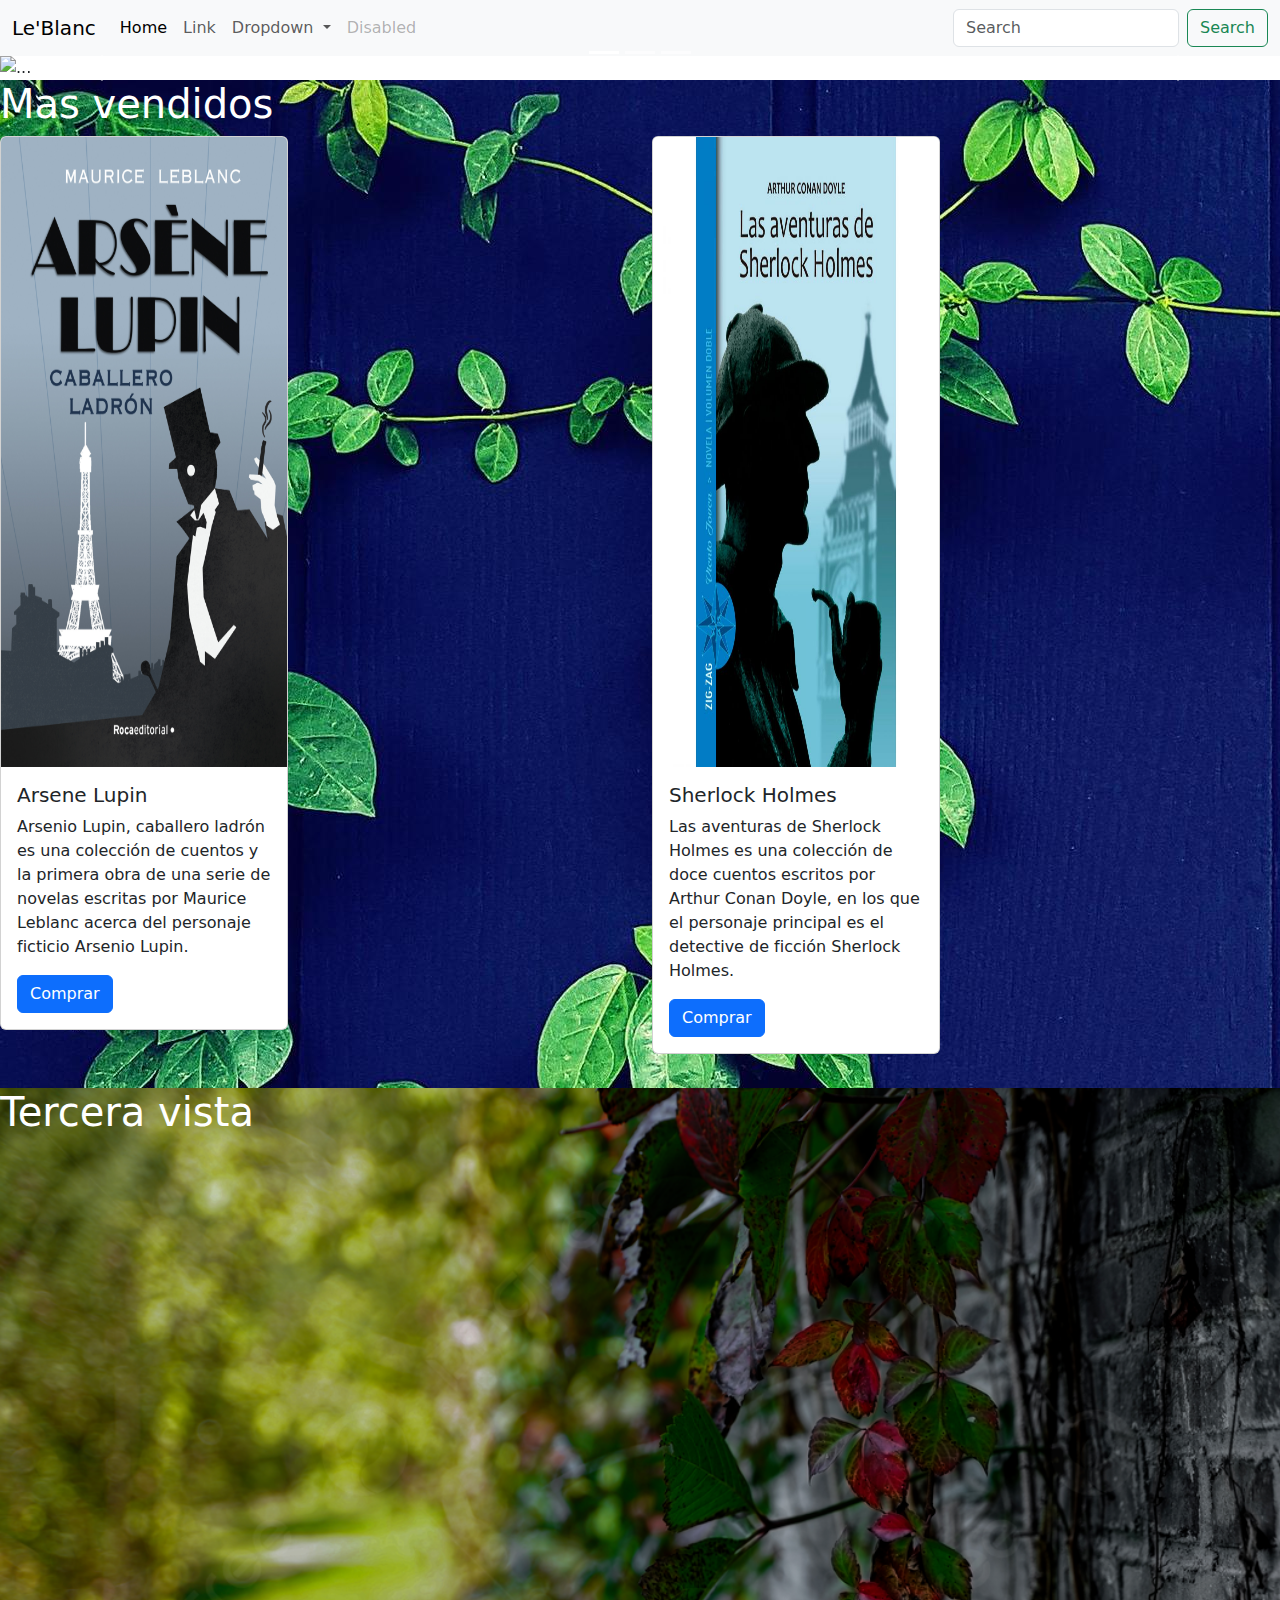
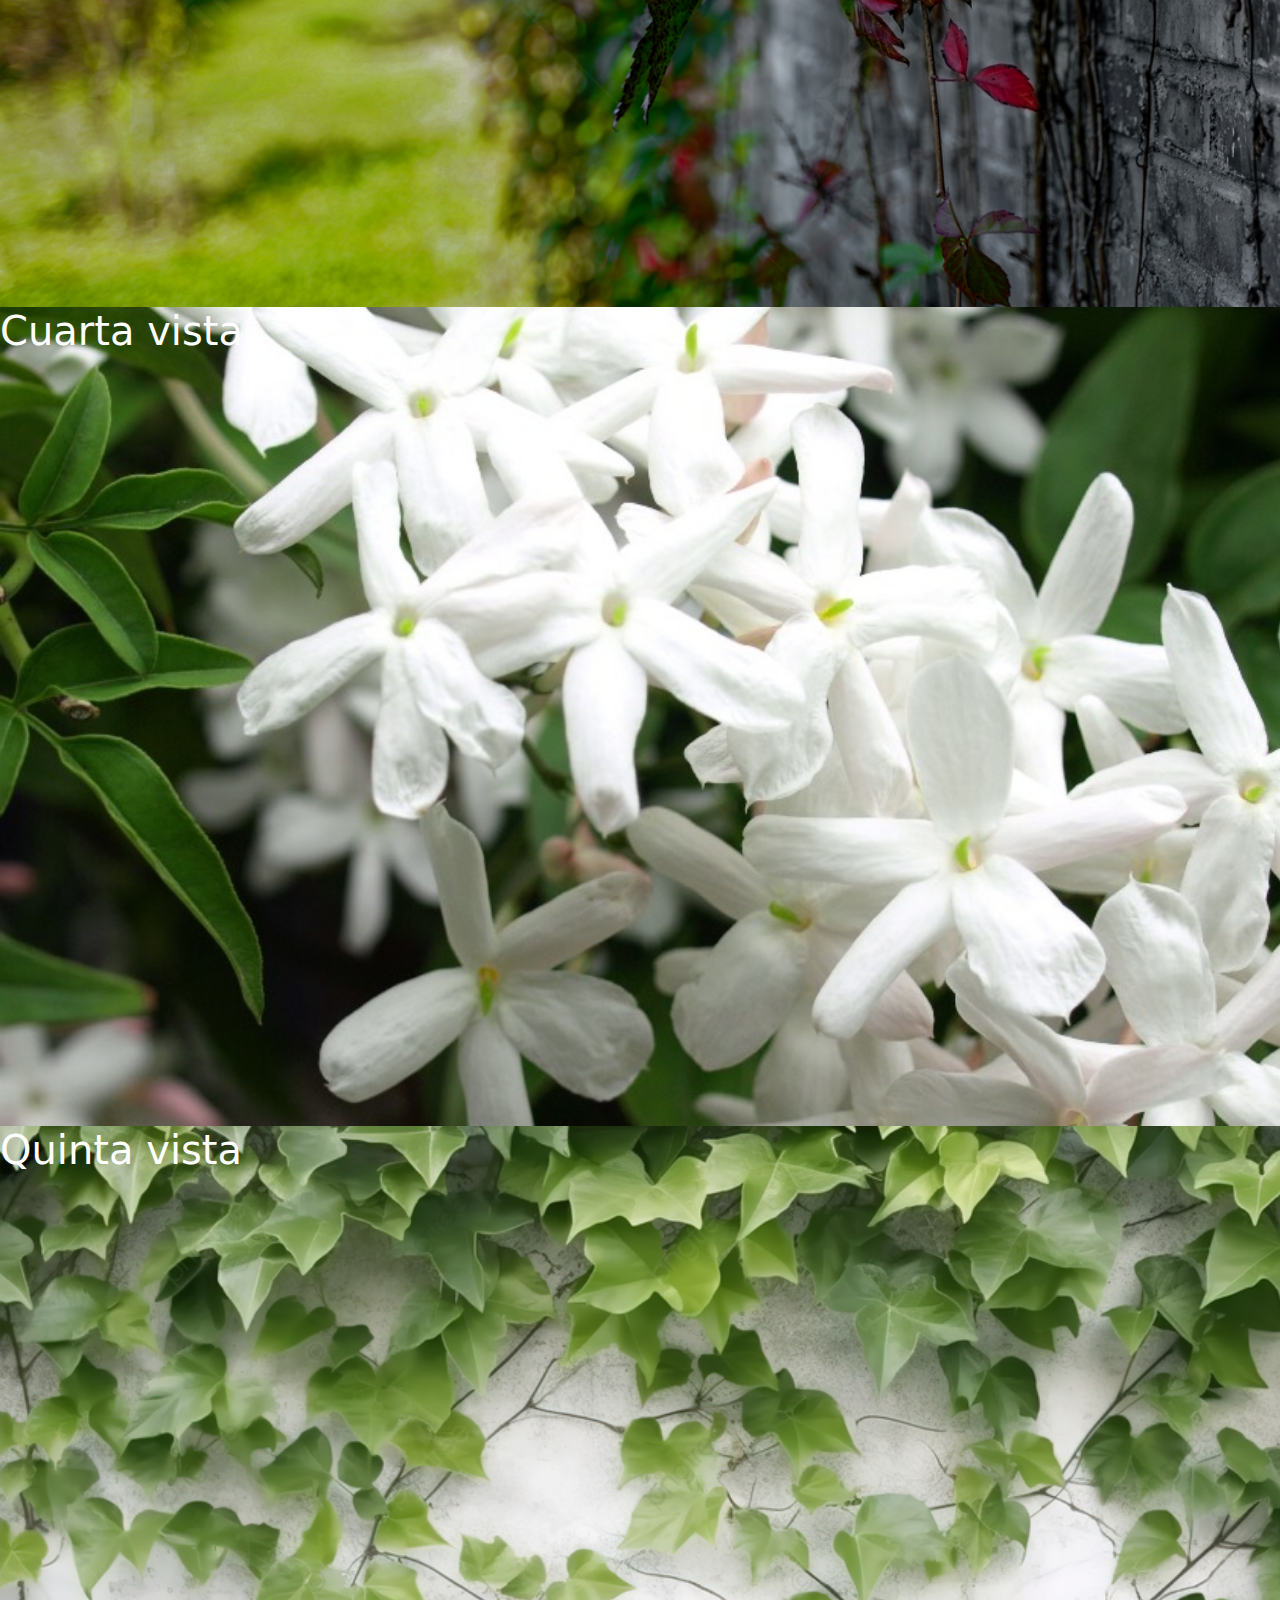
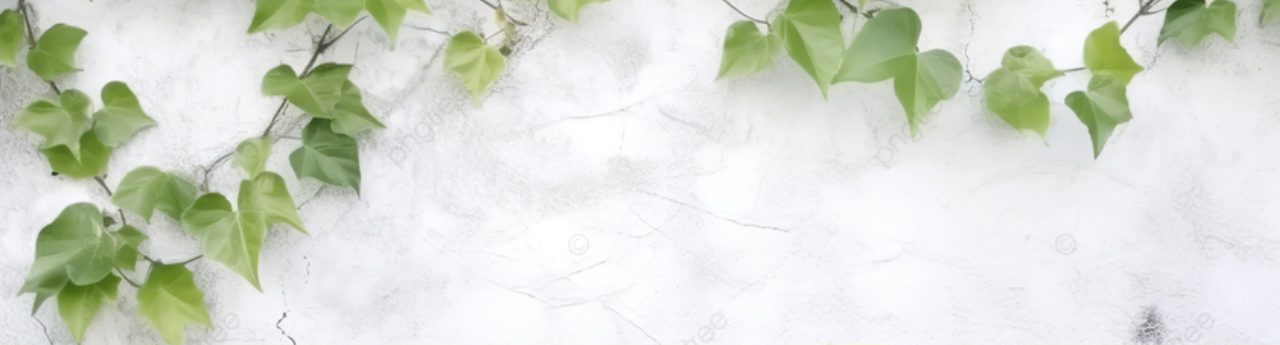
==== index.html @ cd3b9d5c "cards y vistas agregadas" ====
<!DOCTYPE html>
<html lang="es">
<head>
    <meta charset="UTF-8">
    <meta name="viewport" content="width=device-width, initial-scale=1.0">
    <title>Document</title>
    <link rel="stylesheet" href="estilo.css">
    <link href="https://cdn.jsdelivr.net/npm/bootstrap@5.3.3/dist/css/bootstrap.min.css" rel="stylesheet" integrity="sha384-QWTKZyjpPEjISv5WaRU9OFeRpok6YctnYmDr5pNlyT2bRjXh0JMhjY6hW+ALEwIH" crossorigin="anonymous">
</head>
<body>
    <div id="navegador">
        <nav class="navbar navbar-expand-lg bg-body-tertiary">
            <div class="container-fluid">
              <a class="navbar-brand" href="#">Le'Blanc</a>
              <button class="navbar-toggler" type="button" data-bs-toggle="collapse" data-bs-target="#navbarSupportedContent" aria-controls="navbarSupportedContent" aria-expanded="false" aria-label="Toggle navigation">
                <span class="navbar-toggler-icon"></span>
              </button>
              <div class="collapse navbar-collapse" id="navbarSupportedContent">
                <ul class="navbar-nav me-auto mb-2 mb-lg-0">
                  <li class="nav-item">
                    <a class="nav-link active" aria-current="page" href="#">Home</a>
                  </li>
                  <li class="nav-item">
                    <a class="nav-link" href="#">Link</a>
                  </li>
                  <li class="nav-item dropdown">
                    <a class="nav-link dropdown-toggle" href="#" role="button" data-bs-toggle="dropdown" aria-expanded="false">
                      Dropdown
                    </a>
                    <ul class="dropdown-menu">
                      <li><a class="dropdown-item" href="#">Action</a></li>
                      <li><a class="dropdown-item" href="#">Another action</a></li>
                      <li><hr class="dropdown-divider"></li>
                      <li><a class="dropdown-item" href="#">Something else here</a></li>
                    </ul>
                  </li>
                  <li class="nav-item">
                    <a class="nav-link disabled" aria-disabled="true">Disabled</a>
                  </li>
                </ul>
                <form class="d-flex" role="search">
                  <input class="form-control me-2" type="search" placeholder="Search" aria-label="Search">
                  <button class="btn btn-outline-success" type="submit">Search</button>
                </form>
              </div>
            </div>
          </nav>
        </div>
        <div id="carouselExampleCaptions" class="carousel slide carousel-fade">
            <div class="carousel-indicators">
              <button type="button" data-bs-target="#carouselExampleCaptions" data-bs-slide-to="0" class="active" aria-current="true" aria-label="Slide 1"></button>
              <button type="button" data-bs-target="#carouselExampleCaptions" data-bs-slide-to="1" aria-label="Slide 2"></button>
              <button type="button" data-bs-target="#carouselExampleCaptions" data-bs-slide-to="2" aria-label="Slide 3"></button>
            </div>
            <div class="carousel-inner">
              <div class="carousel-item active">
                <img src="hoja1.jpg" class="d-block w-100" alt="...">
                <div class="carousel-caption d-none d-md-block">
                  <h5>Libros</h5>
                  <p class="texto-banner">Un libro es una obra impresa, manuscrita o pintada en una serie de hojas de papel, pergamino, vitela u otro material, unidas por un lado (es decir, encuadernadas) y protegidas con tapas, también llamadas cubiertas. Un libro puede tratar sobre cualquier tema. Según la definición de la Unesco,1​ un libro debe poseer veinticinco hojas mínimo (49 páginas), pues de veinticuatro hojas o menos sería un folleto; y de una hasta cuatro páginas se consideran hojas sueltas (en una o dos hojas).</p>
                </div>
              </div>
              <div class="carousel-item">
                <img src="hoja2.jpg" class="d-block w-100" alt="...">
                <div class="carousel-caption d-none d-md-block">
                  <h5>Second slide label</h5>
                  <p>Some representative placeholder content for the second slide.</p>
                </div>
              </div>
              <div class="carousel-item">
                <img src="hoja3.jpg" class="d-block w-100" alt="...">
                <div class="carousel-caption d-none d-md-block">
                  <h5>Third slide label</h5>
                  <p>Some representative placeholder content for the third slide.</p>
                </div>
              </div>
            </div>
            <button class="carousel-control-prev" type="button" data-bs-target="#carouselExampleCaptions" data-bs-slide="prev">
              <span class="carousel-control-prev-icon" aria-hidden="true"></span>
              <span class="visually-hidden">Previous</span>
            </button>
            <button class="carousel-control-next" type="button" data-bs-target="#carouselExampleCaptions" data-bs-slide="next">
              <span class="carousel-control-next-icon" aria-hidden="true"></span>
              <span class="visually-hidden">Next</span>
            </button>
          </div>
          <div id="segvis">
            <h1>Mas vendidos</h1>
            <div class="row">
              <div class="col-sm-6 mb-3 mb-sm-0">
                <div class="card" style="width: 18rem;">
                  <img src="arsene.jpg" class="card-img-top" alt="Arsene Lupin">
                  <div class="card-body">
                    <h5 class="card-title">Arsene Lupin</h5>
                    <p class="card-text">Arsenio Lupin, caballero ladrón es una colección de cuentos y la primera obra de una serie de novelas escritas por Maurice Leblanc acerca del personaje ficticio Arsenio Lupin.</p>
                    <a href="#" class="btn btn-primary">Comprar</a>
                  </div>
                </div>
                  </div>
              <div class="col-sm-6">
                <div class="card" style="width: 18rem;">
                  <img src="sherlock.jpg" class="card-img-top" alt="Sherlock Holmes">
                  <div class="card-body">
                    <h5 class="card-title">Sherlock Holmes</h5>
                    <p class="card-text">Las aventuras de Sherlock Holmes es una colección de doce cuentos escritos por Arthur Conan Doyle, en los que el personaje principal es el detective de ficción Sherlock Holmes.</p>
                    <a href="#" class="btn btn-primary">Comprar</a>
                  </div>
              </div>
            </div>
            </div>
          </div>
          <div id="tervis">
            <h1>Tercera vista</h1>



          </div>
          <div id="cuavis">
            <h1>Cuarta vista</h1>

          </div>
          <div id="quivis">
            <h1>Quinta vista</h1>
          </div>
    <script src="https://cdn.jsdelivr.net/npm/bootstrap@5.3.3/dist/js/bootstrap.bundle.min.js" integrity="sha384-YvpcrYf0tY3lHB60NNkmXc5s9fDVZLESaAA55NDzOxhy9GkcIdslK1eN7N6jIeHz" crossorigin="anonymous"></script>
</body>
</html>
---- estilo.css ----
.texto-banner{
    color: white !important;
}
#segvis{
    background-image: url(vis2.jpg);
    height: 112vh;
    color: white;
}
#tervis{
    background-image: url(vis3.jpg);
    background-size: cover;
    height: 91vh;
    color: white;
}
#cuavis{
    background-image: url(vis4.jpg);
    background-size: cover;
    height: 91vh;
    color: white;
}
#quivis{
    background-image: url(vis5.png);
    background-size: cover;
    height: 91vh;
    color: white;
}
.card{
    display: flex;
    flex-direction: row;
}
.card-img-top{
    height: 70vh ;
}
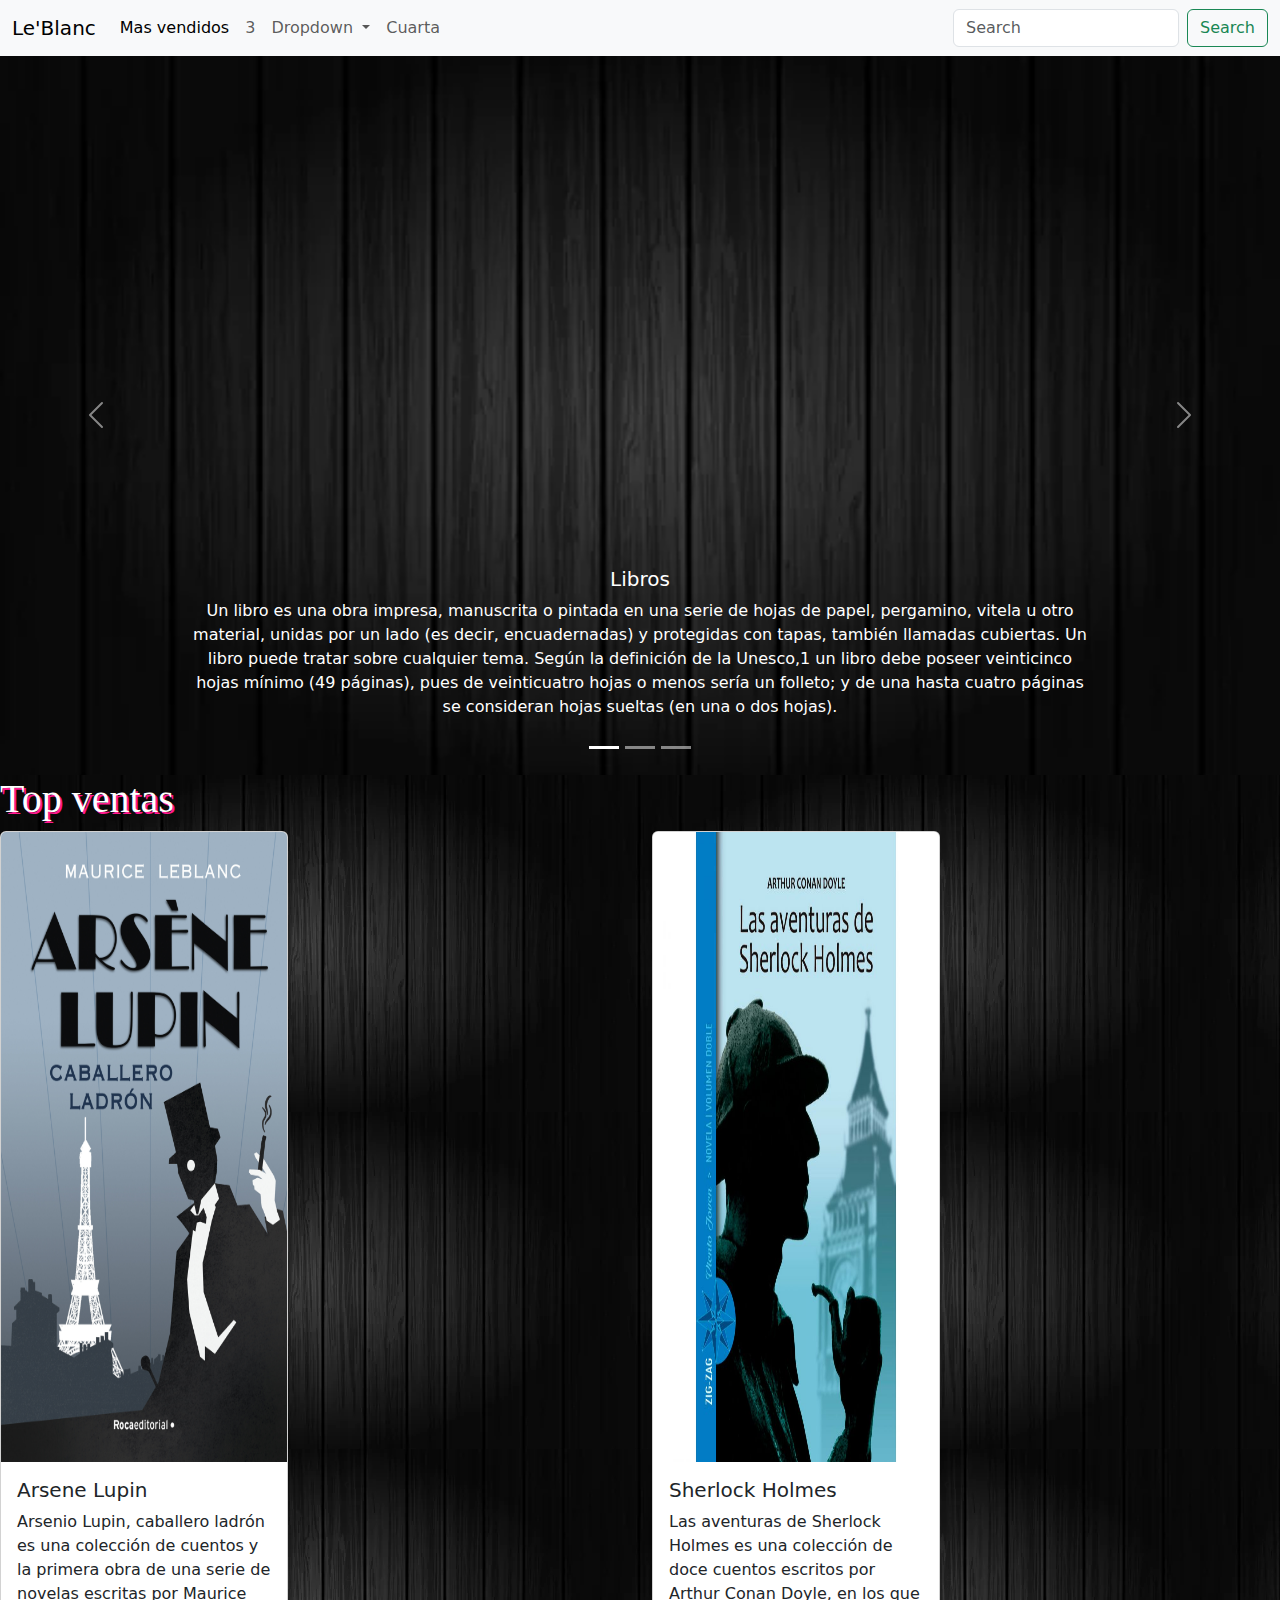
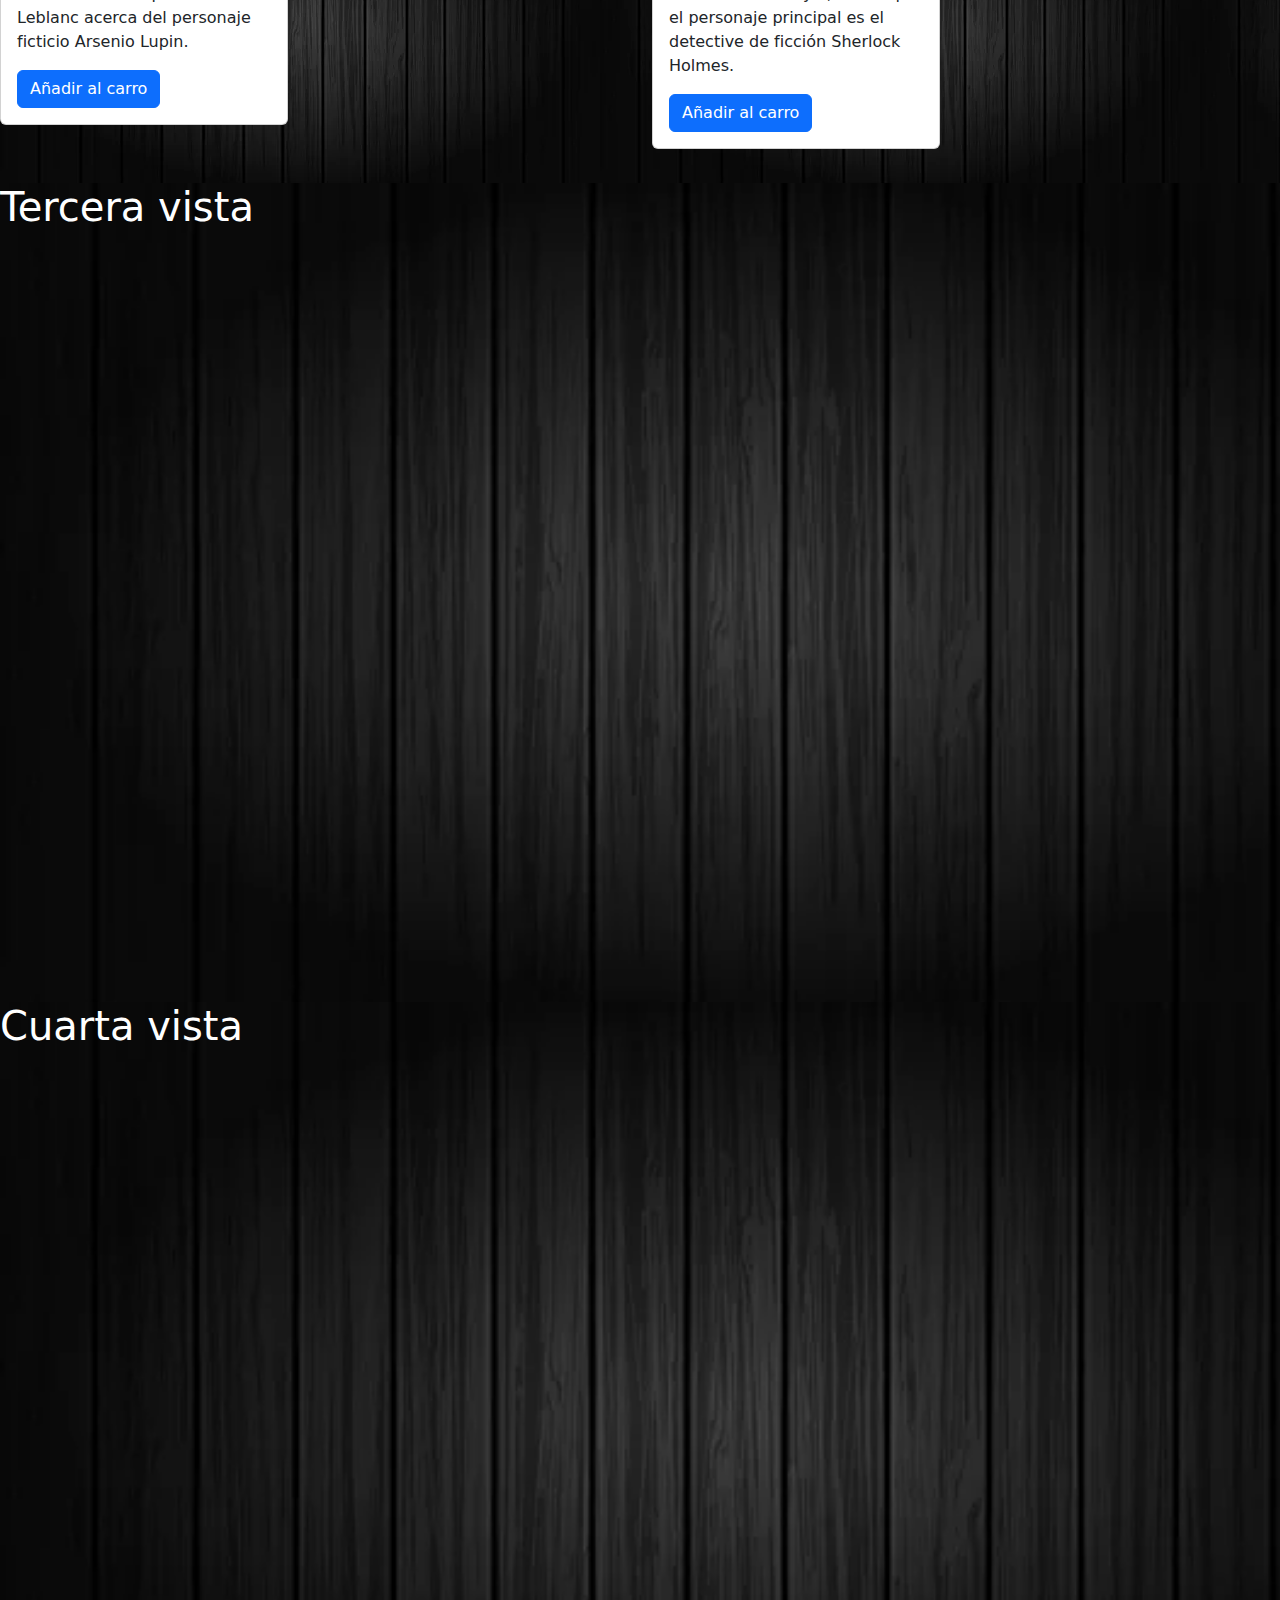
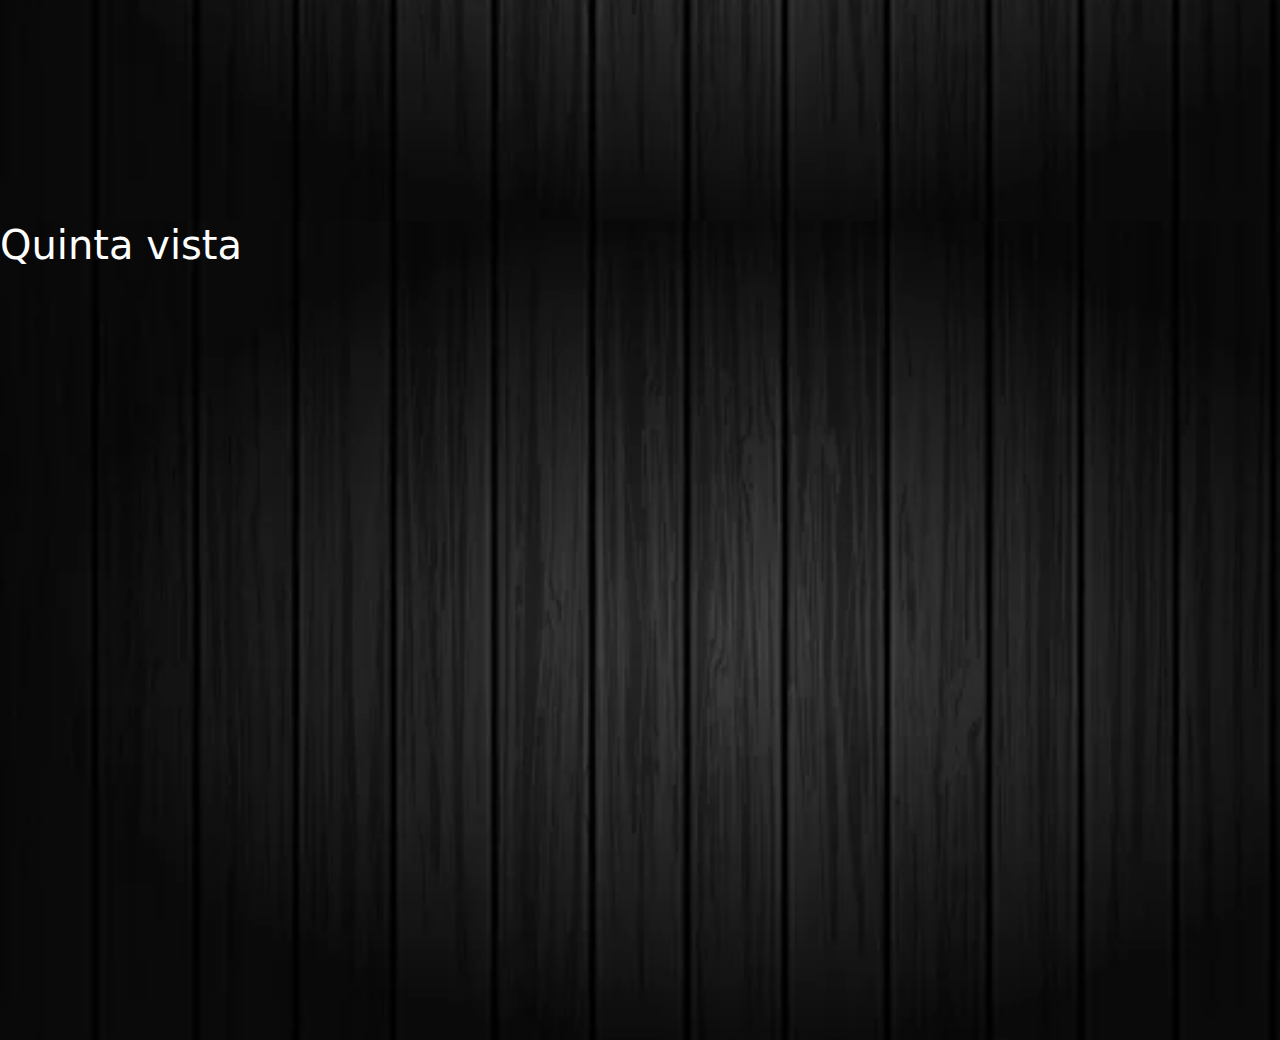
==== commit eccaa4e8: "actualizacion 05-abril" ====
--- a/index.html
+++ b/index.html
@@ -11,17 +11,17 @@
     <div id="navegador">
         <nav class="navbar navbar-expand-lg bg-body-tertiary">
             <div class="container-fluid">
-              <a class="navbar-brand" href="#">Le'Blanc</a>
+              <a class="navbar-brand" href="#carouselExampleCaptions">Le'Blanc</a>
               <button class="navbar-toggler" type="button" data-bs-toggle="collapse" data-bs-target="#navbarSupportedContent" aria-controls="navbarSupportedContent" aria-expanded="false" aria-label="Toggle navigation">
                 <span class="navbar-toggler-icon"></span>
               </button>
               <div class="collapse navbar-collapse" id="navbarSupportedContent">
                 <ul class="navbar-nav me-auto mb-2 mb-lg-0">
                   <li class="nav-item">
-                    <a class="nav-link active" aria-current="page" href="#">Home</a>
+                    <a class="nav-link active" aria-current="page" href="#segvis">Mas vendidos</a>
                   </li>
                   <li class="nav-item">
-                    <a class="nav-link" href="#">Link</a>
+                    <a class="nav-link" href="#tervis">3 </a>
                   </li>
                   <li class="nav-item dropdown">
                     <a class="nav-link dropdown-toggle" href="#" role="button" data-bs-toggle="dropdown" aria-expanded="false">
@@ -35,7 +35,7 @@
                     </ul>
                   </li>
                   <li class="nav-item">
-                    <a class="nav-link disabled" aria-disabled="true">Disabled</a>
+                    <a class="nav-link" href="#cuavis">Cuarta </a>
                   </li>
                 </ul>
                 <form class="d-flex" role="search">
@@ -54,21 +54,21 @@
             </div>
             <div class="carousel-inner">
               <div class="carousel-item active">
-                <img src="hoja1.jpg" class="d-block w-100" alt="...">
+                <img src="fondo.jpg" class="d-block w-100" alt="...">
                 <div class="carousel-caption d-none d-md-block">
                   <h5>Libros</h5>
                   <p class="texto-banner">Un libro es una obra impresa, manuscrita o pintada en una serie de hojas de papel, pergamino, vitela u otro material, unidas por un lado (es decir, encuadernadas) y protegidas con tapas, también llamadas cubiertas. Un libro puede tratar sobre cualquier tema. Según la definición de la Unesco,1​ un libro debe poseer veinticinco hojas mínimo (49 páginas), pues de veinticuatro hojas o menos sería un folleto; y de una hasta cuatro páginas se consideran hojas sueltas (en una o dos hojas).</p>
                 </div>
               </div>
               <div class="carousel-item">
-                <img src="hoja2.jpg" class="d-block w-100" alt="...">
+                <img src="fondo.jpg" class="d-block w-100" alt="...">
                 <div class="carousel-caption d-none d-md-block">
                   <h5>Second slide label</h5>
                   <p>Some representative placeholder content for the second slide.</p>
                 </div>
               </div>
               <div class="carousel-item">
-                <img src="hoja3.jpg" class="d-block w-100" alt="...">
+                <img src="fondo.jpg" class="d-block w-100" alt="...">
                 <div class="carousel-caption d-none d-md-block">
                   <h5>Third slide label</h5>
                   <p>Some representative placeholder content for the third slide.</p>
@@ -85,7 +85,9 @@
             </button>
           </div>
           <div id="segvis">
-            <h1>Mas vendidos</h1>
+            <div>
+            <h1  id="text">Top ventas</h1>
+          </div>
             <div class="row">
               <div class="col-sm-6 mb-3 mb-sm-0">
                 <div class="card" style="width: 18rem;">
@@ -93,7 +95,26 @@
                   <div class="card-body">
                     <h5 class="card-title">Arsene Lupin</h5>
                     <p class="card-text">Arsenio Lupin, caballero ladrón es una colección de cuentos y la primera obra de una serie de novelas escritas por Maurice Leblanc acerca del personaje ficticio Arsenio Lupin.</p>
-                    <a href="#" class="btn btn-primary">Comprar</a>
+                    <button type="button" class="btn btn-primary" data-bs-toggle="modal" data-bs-target="#staticBackdrop">
+                      Añadir al carro
+                    </button>
+                    <div class="modal fade" id="staticBackdrop" data-bs-backdrop="static" data-bs-keyboard="false" tabindex="-1" aria-labelledby="staticBackdropLabel" aria-hidden="true">
+                      <div class="modal-dialog">
+                        <div class="modal-content">
+                          <div class="modal-header">
+                            <h1 class="modal-title fs-5" id="staticBackdropLabel">Añadir al carrito</h1>
+                            <button type="button" class="btn-close" data-bs-dismiss="modal" aria-label="Close"></button>
+                          </div>
+                          <div class="modal-body">
+                            Confirmar pedido
+                          </div>
+                          <div class="modal-footer">
+                            <button type="button" class="btn btn-secondary" data-bs-dismiss="modal">Cerrar</button>
+                            <button type="button" class="btn btn-primary">Confirmar</button>
+                          </div>
+                        </div>
+                      </div>
+                    </div>
                   </div>
                 </div>
                   </div>
@@ -103,7 +124,26 @@
                   <div class="card-body">
                     <h5 class="card-title">Sherlock Holmes</h5>
                     <p class="card-text">Las aventuras de Sherlock Holmes es una colección de doce cuentos escritos por Arthur Conan Doyle, en los que el personaje principal es el detective de ficción Sherlock Holmes.</p>
-                    <a href="#" class="btn btn-primary">Comprar</a>
+                    <button type="button" class="btn btn-primary" data-bs-toggle="modal" data-bs-target="#staticBackdrop">
+                      Añadir al carro
+                    </button>
+                    <div class="modal fade" id="staticBackdrop" data-bs-backdrop="static" data-bs-keyboard="false" tabindex="-1" aria-labelledby="staticBackdropLabel" aria-hidden="true">
+                      <div class="modal-dialog">
+                        <div class="modal-content">
+                          <div class="modal-header">
+                            <h1 class="modal-title fs-5" id="staticBackdropLabel">Añadir al carrito</h1>
+                            <button type="button" class="btn-close" data-bs-dismiss="modal" aria-label="Close"></button>
+                          </div>
+                          <div class="modal-body">
+                            Confirmar pedido
+                          </div>
+                          <div class="modal-footer">
+                            <button type="button" class="btn btn-secondary" data-bs-dismiss="modal">Cerrar</button>
+                            <button type="button" class="btn btn-primary">Confirmar</button>
+                          </div>
+                        </div>
+                      </div>
+                    </div>
                   </div>
               </div>
             </div>
--- a/estilo.css
+++ b/estilo.css
@@ -1,25 +1,22 @@
-.texto-banner{
-    color: white !important;
-}
+
 #segvis{
-    background-image: url(vis2.jpg);
+    background-image: url(fondo.jpg);
     height: 112vh;
-    color: white;
 }
 #tervis{
-    background-image: url(vis3.jpg);
+    background-image: url(fondo.jpg);
     background-size: cover;
     height: 91vh;
     color: white;
 }
 #cuavis{
-    background-image: url(vis4.jpg);
+    background-image: url(fondo.jpg);
     background-size: cover;
     height: 91vh;
     color: white;
 }
 #quivis{
-    background-image: url(vis5.png);
+    background-image: url(fondo.jpg);
     background-size: cover;
     height: 91vh;
     color: white;
@@ -30,4 +27,23 @@
 }
 .card-img-top{
     height: 70vh ;
+}
+#text{
+    color: white;
+    font-family: 'Press Start 2P', cursive;
+    animation-name: neonEffect;
+    animation-duration: 2s;
+    animation-iteration-count: infinite;
+    text-shadow: 2px 2px 0px #ff198f;
+}
+@keyframes neonEffect {
+    0%, 35%, 45%, 65%, 100% {
+        text-shadow: 
+        white 0 0 12px,
+        red 0 0 24px,
+        red 0 0 36px,
+    }
+    40%, 60%{
+        text-shadow: none;
+    }
 }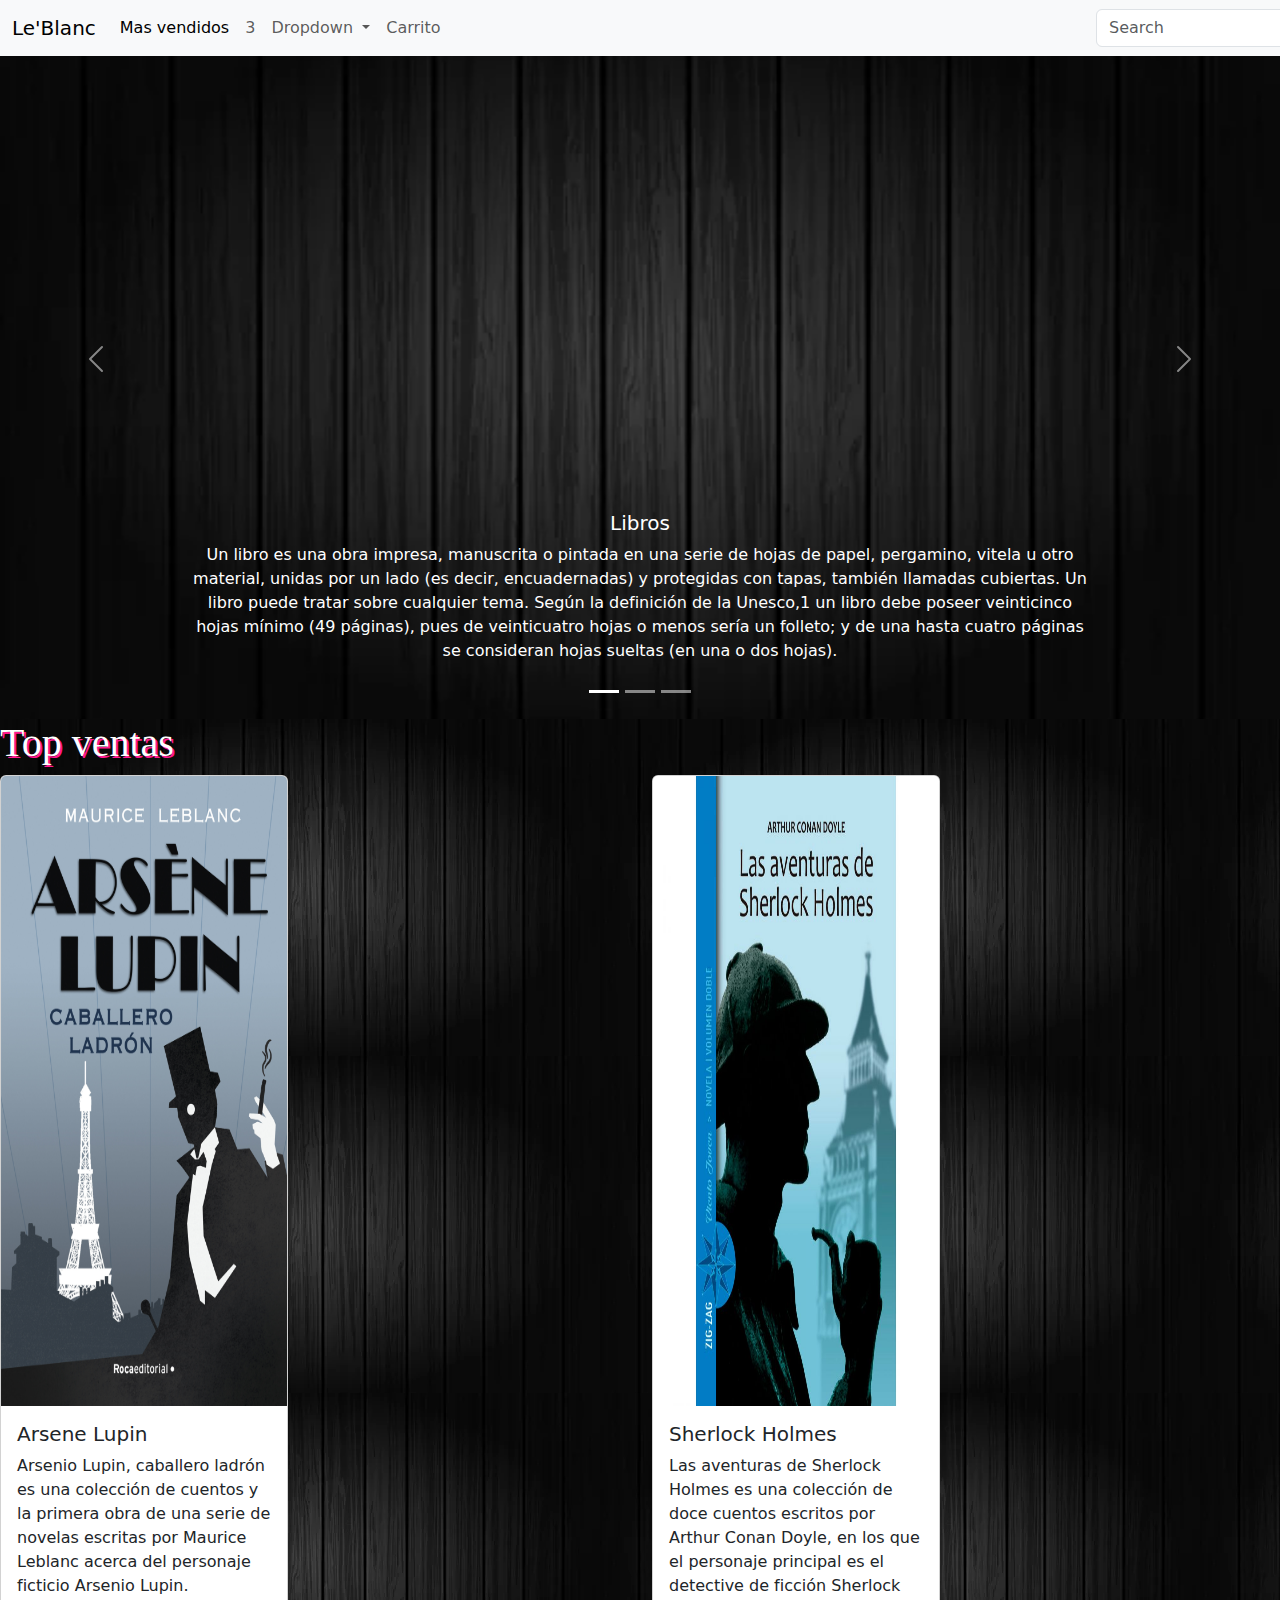
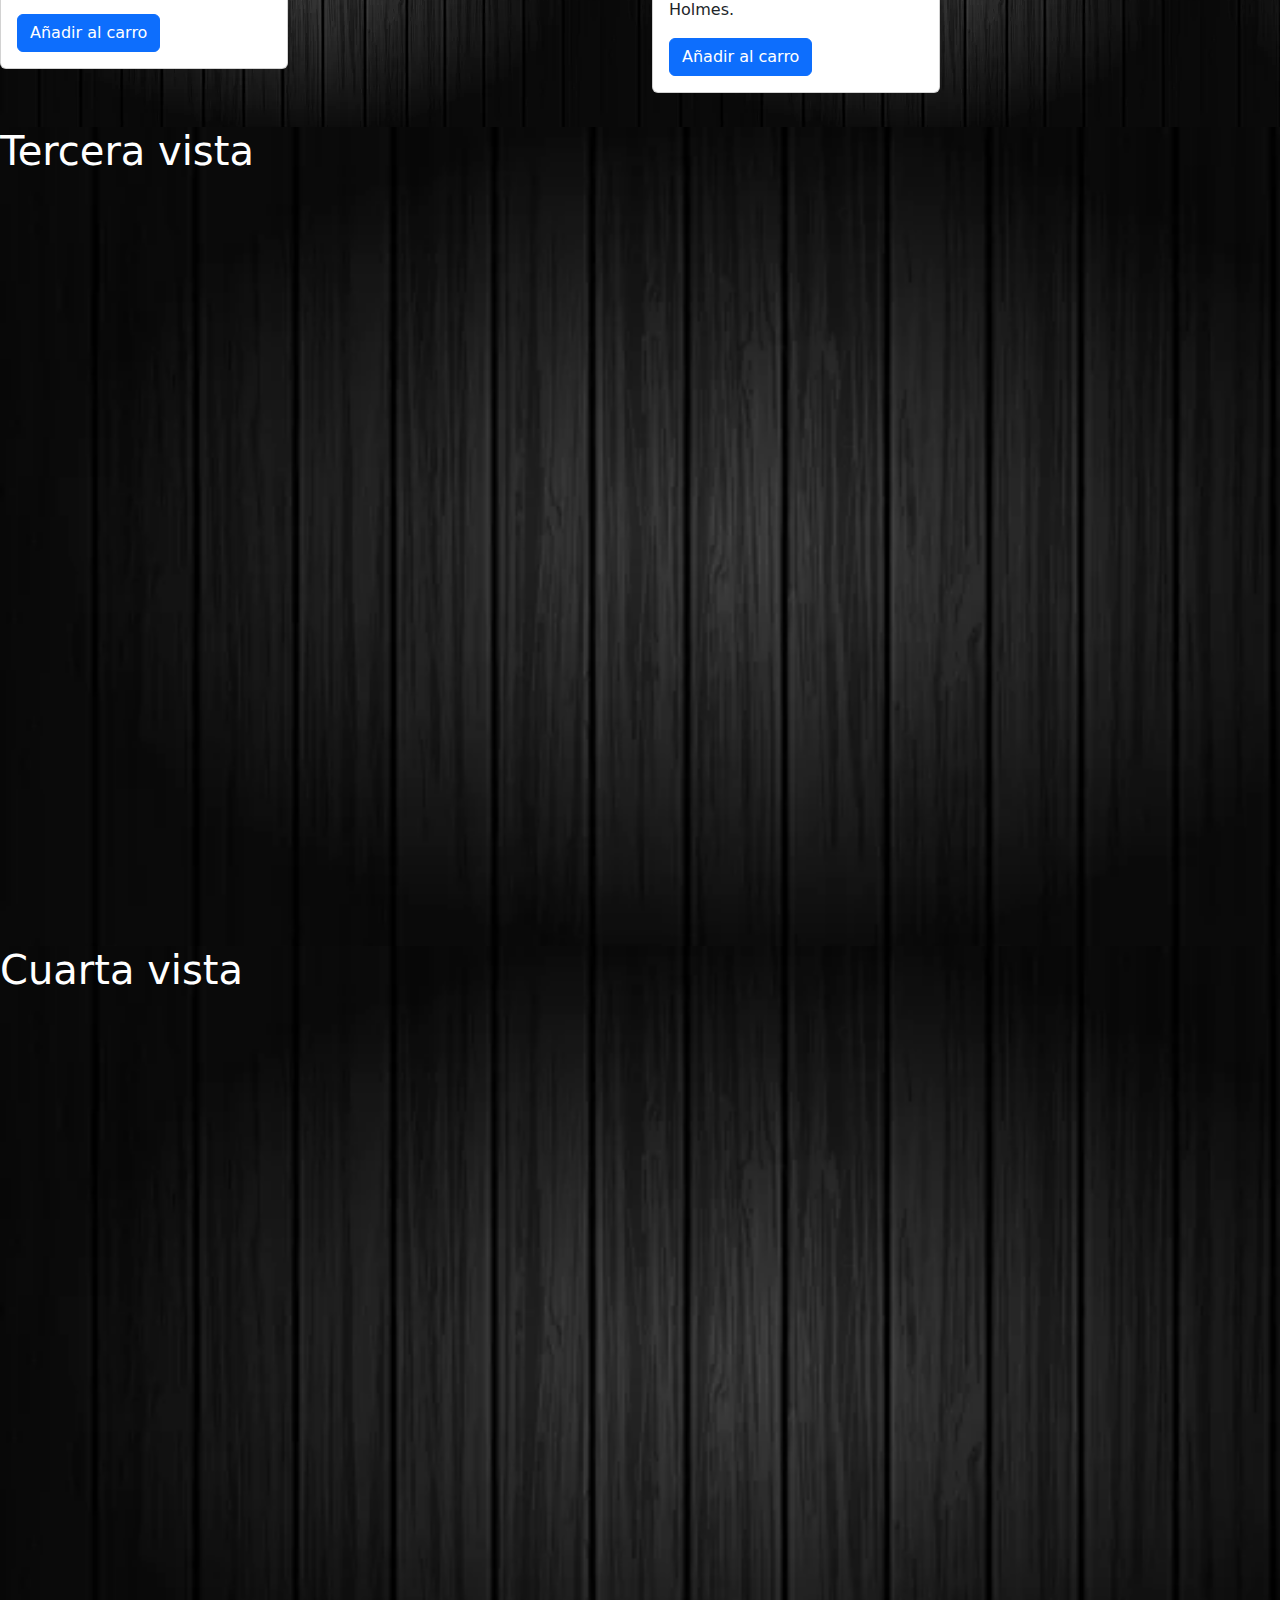
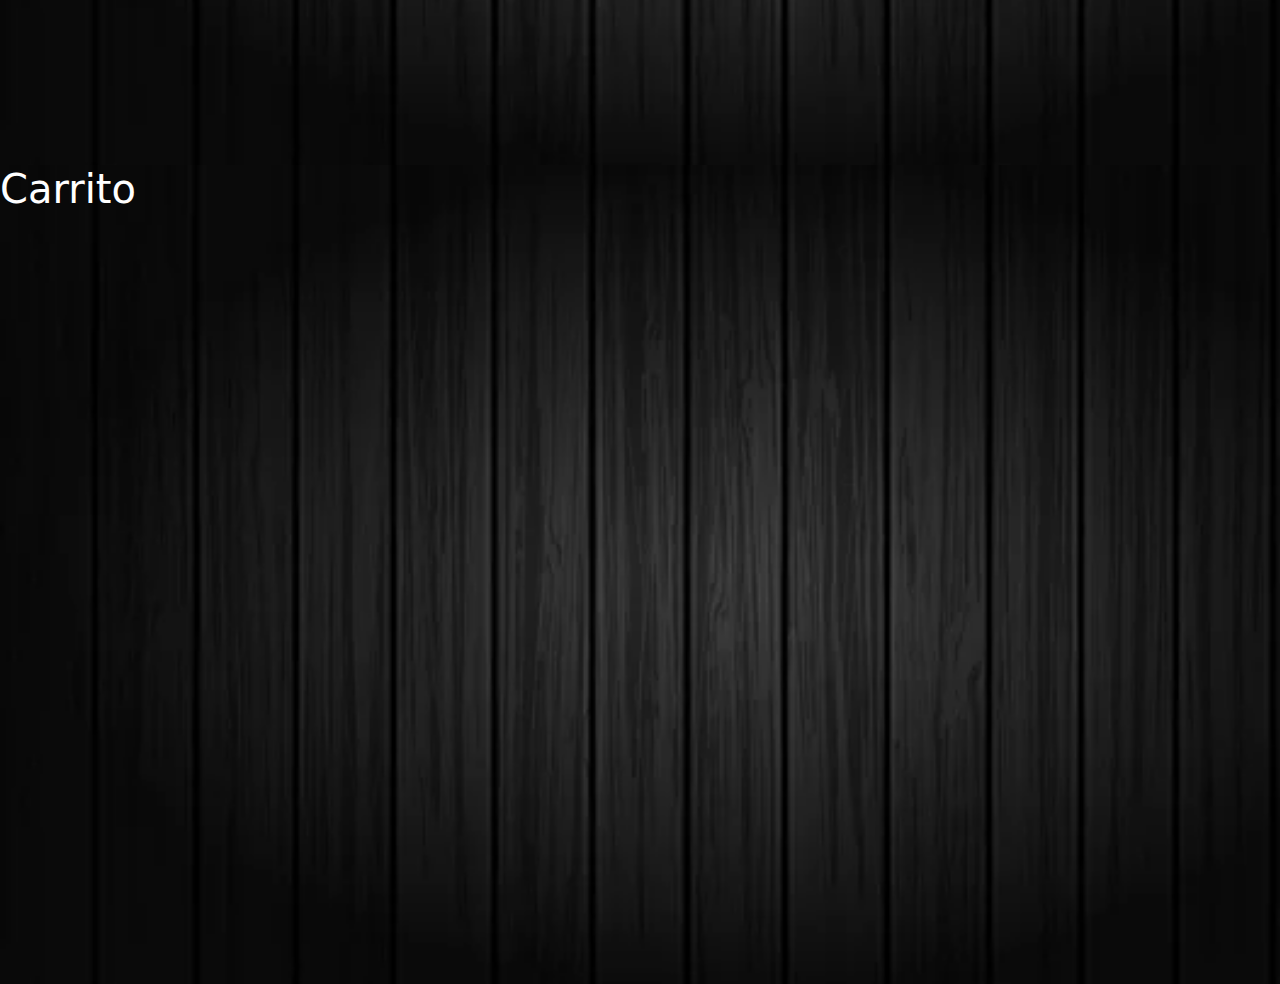
==== commit 62b9247e: "nabvar estatico y apartado de carrito" ====
--- a/index.html
+++ b/index.html
@@ -3,7 +3,7 @@
 <head>
     <meta charset="UTF-8">
     <meta name="viewport" content="width=device-width, initial-scale=1.0">
-    <title>Document</title>
+    <title>Pagina</title>
     <link rel="stylesheet" href="estilo.css">
     <link href="https://cdn.jsdelivr.net/npm/bootstrap@5.3.3/dist/css/bootstrap.min.css" rel="stylesheet" integrity="sha384-QWTKZyjpPEjISv5WaRU9OFeRpok6YctnYmDr5pNlyT2bRjXh0JMhjY6hW+ALEwIH" crossorigin="anonymous">
 </head>
@@ -35,11 +35,18 @@
                     </ul>
                   </li>
                   <li class="nav-item">
-                    <a class="nav-link" href="#cuavis">Cuarta </a>
+                    <a class="nav-link" href="#carrito">Carrito</a>
                   </li>
                 </ul>
                 <form class="d-flex" role="search">
-                  <input class="form-control me-2" type="search" placeholder="Search" aria-label="Search">
+                  <input class="form-control me-2" list="datalistOptions" type="search" placeholder="Search" aria-label="Search">
+                  <datalist id="datalistOptions">
+                    <option value="Arse Lupin">
+                    <option value="Sherlock Holmes">
+                    <option value="Animales Fantasticos">
+                    <option value="La Divina Comedia">
+                    <option value="Biblia">
+                  </datalist>
                   <button class="btn btn-outline-success" type="submit">Search</button>
                 </form>
               </div>
@@ -110,7 +117,7 @@
                           </div>
                           <div class="modal-footer">
                             <button type="button" class="btn btn-secondary" data-bs-dismiss="modal">Cerrar</button>
-                            <button type="button" class="btn btn-primary">Confirmar</button>
+                            <a class="btn btn-primary" href="#carrito">confirmar</a>
                           </div>
                         </div>
                       </div>
@@ -139,7 +146,7 @@
                           </div>
                           <div class="modal-footer">
                             <button type="button" class="btn btn-secondary" data-bs-dismiss="modal">Cerrar</button>
-                            <button type="button" class="btn btn-primary">Confirmar</button>
+                            <a class="btn btn-primary" href="#carrito">confirmar</a>
                           </div>
                         </div>
                       </div>
@@ -159,8 +166,8 @@
             <h1>Cuarta vista</h1>
 
           </div>
-          <div id="quivis">
-            <h1>Quinta vista</h1>
+          <div id="carrito">
+            <h1>Carrito</h1>
           </div>
     <script src="https://cdn.jsdelivr.net/npm/bootstrap@5.3.3/dist/js/bootstrap.bundle.min.js" integrity="sha384-YvpcrYf0tY3lHB60NNkmXc5s9fDVZLESaAA55NDzOxhy9GkcIdslK1eN7N6jIeHz" crossorigin="anonymous"></script>
 </body>
--- a/estilo.css
+++ b/estilo.css
@@ -1,3 +1,9 @@
+#navegador{
+    position: fixed;
+  z-index: 100;
+  /*width: 185vh;*/
+  width: 1423px;
+}
 
 #segvis{
     background-image: url(fondo.jpg);
@@ -15,7 +21,7 @@
     height: 91vh;
     color: white;
 }
-#quivis{
+#carrito{
     background-image: url(fondo.jpg);
     background-size: cover;
     height: 91vh;
@@ -46,4 +52,42 @@
     40%, 60%{
         text-shadow: none;
     }
-}+}
+
+
+.tarjeta{
+  display:flex;
+  flex-direction:column;
+  justify-content:space-between;
+  width:420px;
+  border: 1px solid lightgray;
+  box-shadow: 2px 2px 8px 4px #d3d3d3d1;
+  border-radius:15px;
+  font-family: sans-serif;
+}
+.titulo{
+  font-size: 24px;
+  padding: 10px 10px 0 10px;;
+}
+.cuerpo{
+  padding: 10px;
+}
+.pie{
+  background: #6699ff;
+  border-radius:0 0 15px 15px;
+  padding: 10px;
+  text-align:center;
+}
+.pie a{
+  text-decoration: none;
+  color: white;
+}
+.pie a:after {
+  position: absolute;
+  top: 0;
+  right: 0;
+  bottom: 0;
+  left: 0;
+  z-index: 1;
+  content: ""
+}
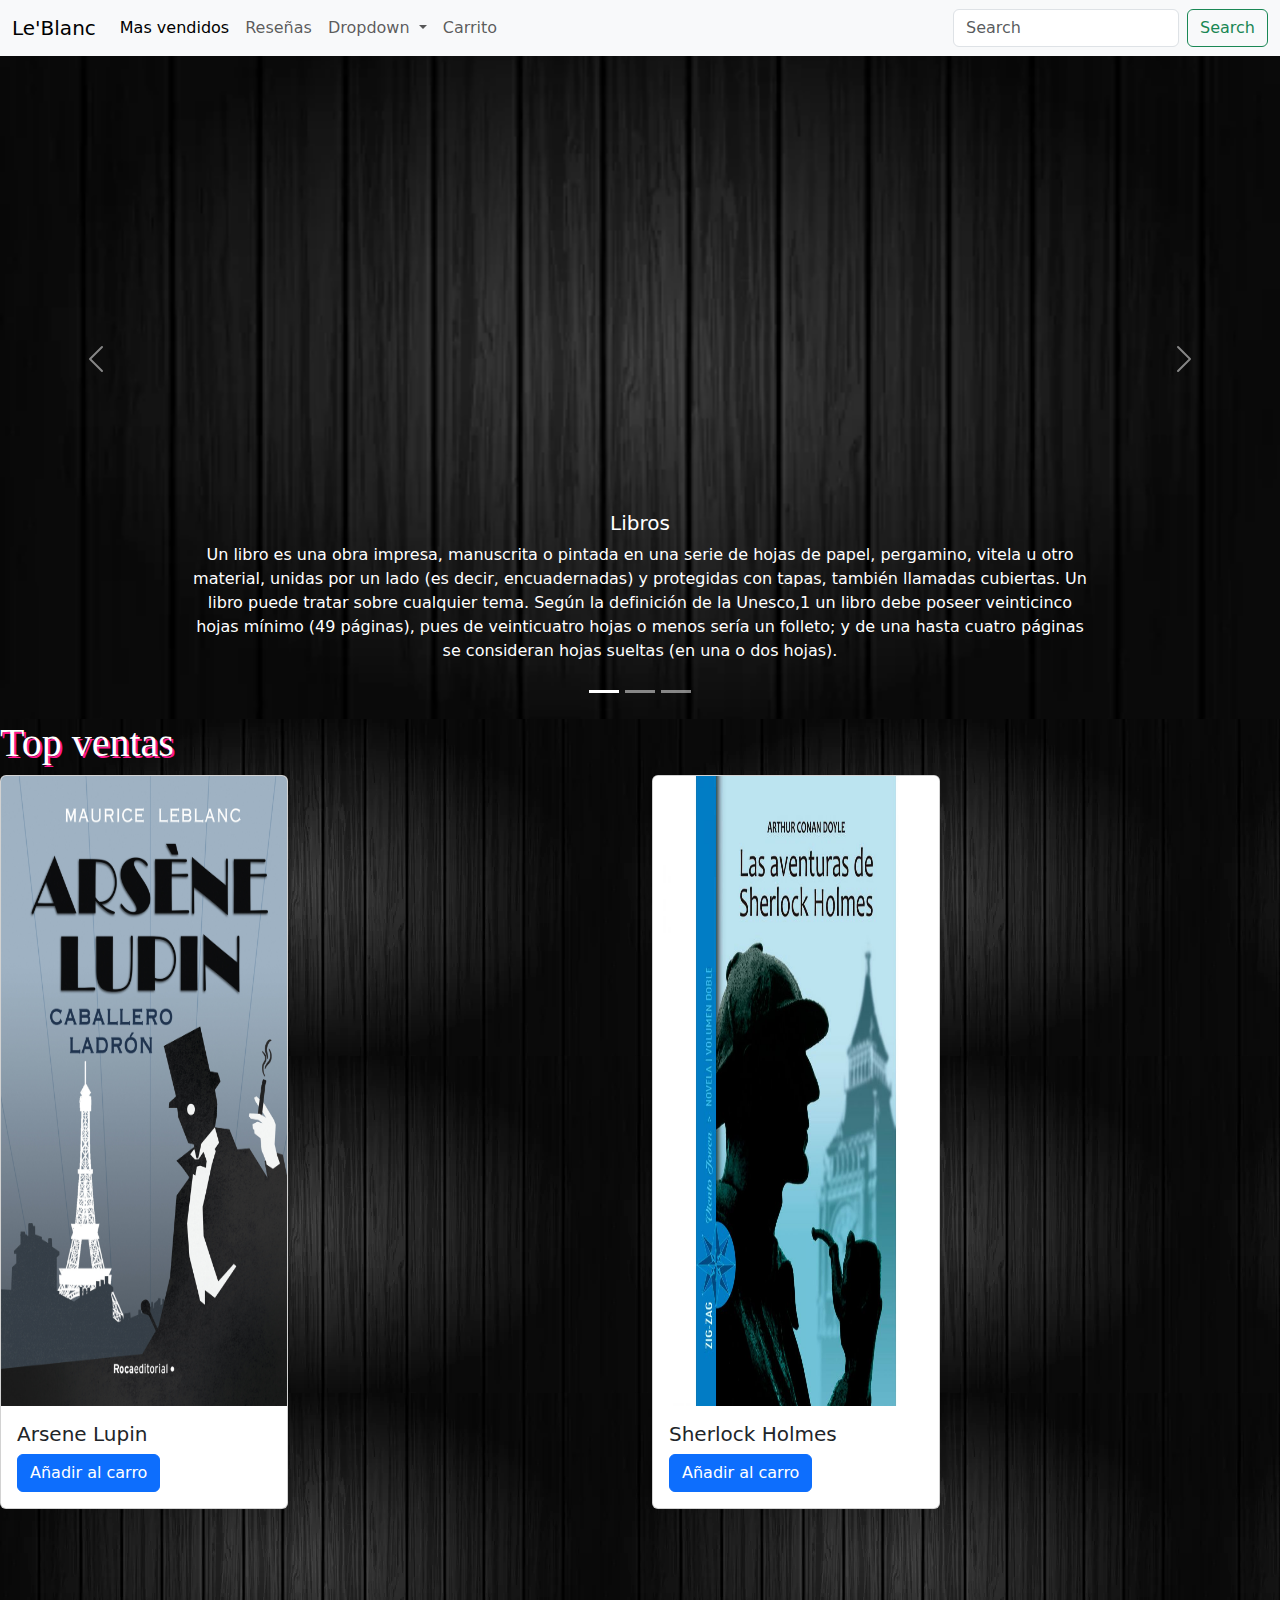
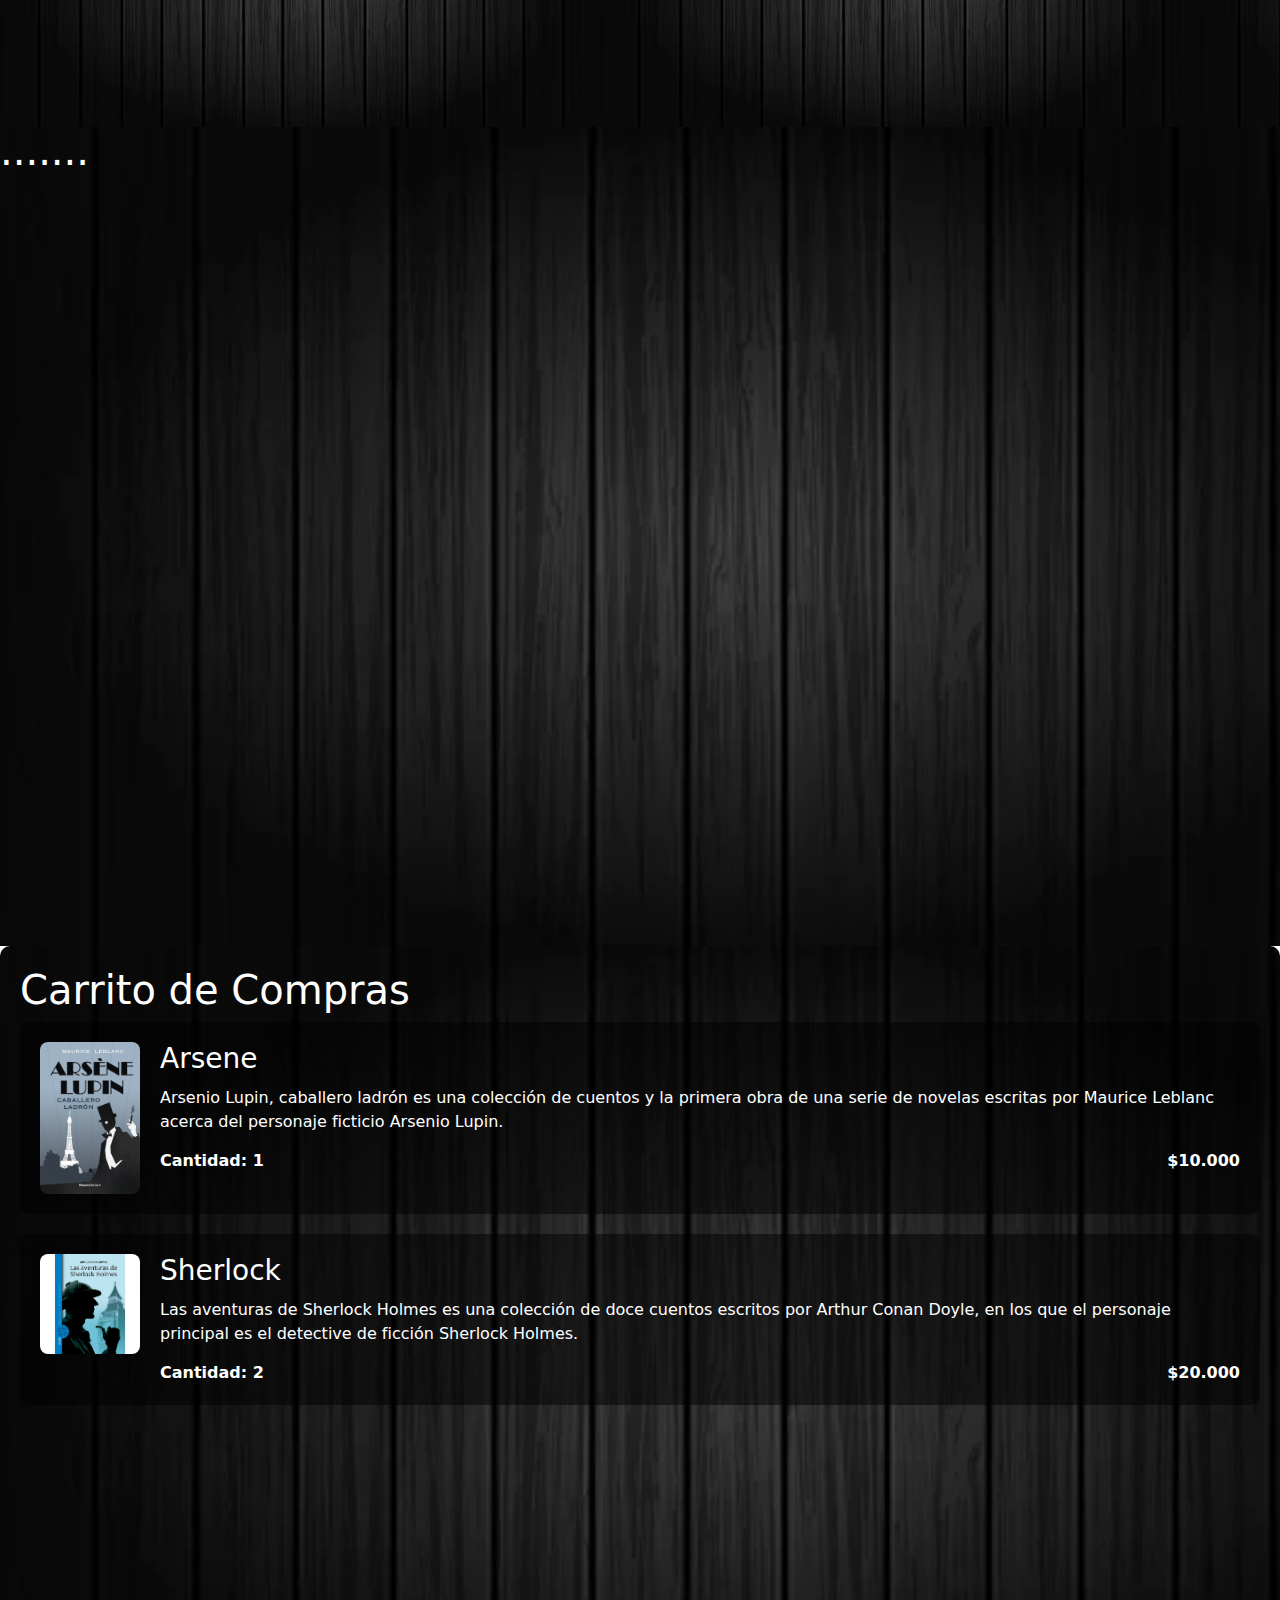
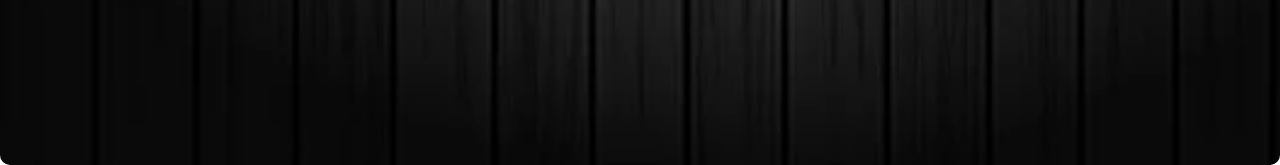
==== commit 0dcc4e2c: "formulario y carrito agregados" ====
--- a/index.html
+++ b/index.html
@@ -21,7 +21,7 @@
                     <a class="nav-link active" aria-current="page" href="#segvis">Mas vendidos</a>
                   </li>
                   <li class="nav-item">
-                    <a class="nav-link" href="#tervis">3 </a>
+                    <a class="nav-link" href="formulario.html">Reseñas </a>
                   </li>
                   <li class="nav-item dropdown">
                     <a class="nav-link dropdown-toggle" href="#" role="button" data-bs-toggle="dropdown" aria-expanded="false">
@@ -52,7 +52,7 @@
               </div>
             </div>
           </nav>
-        </div>
+    </div>
         <div id="carouselExampleCaptions" class="carousel slide carousel-fade">
             <div class="carousel-indicators">
               <button type="button" data-bs-target="#carouselExampleCaptions" data-bs-slide-to="0" class="active" aria-current="true" aria-label="Slide 1"></button>
@@ -101,7 +101,7 @@
                   <img src="arsene.jpg" class="card-img-top" alt="Arsene Lupin">
                   <div class="card-body">
                     <h5 class="card-title">Arsene Lupin</h5>
-                    <p class="card-text">Arsenio Lupin, caballero ladrón es una colección de cuentos y la primera obra de una serie de novelas escritas por Maurice Leblanc acerca del personaje ficticio Arsenio Lupin.</p>
+                    <!--<p class="card-text">Arsenio Lupin, caballero ladrón es una colección de cuentos y la primera obra de una serie de novelas escritas por Maurice Leblanc acerca del personaje ficticio Arsenio Lupin.</p>-->
                     <button type="button" class="btn btn-primary" data-bs-toggle="modal" data-bs-target="#staticBackdrop">
                       Añadir al carro
                     </button>
@@ -116,7 +116,7 @@
                             Confirmar pedido
                           </div>
                           <div class="modal-footer">
-                            <button type="button" class="btn btn-secondary" data-bs-dismiss="modal">Cerrar</button>
+                            <button type="button" class="btn btn-secondary" data-bs-dismiss="modal">Cancelar</button>
                             <a class="btn btn-primary" href="#carrito">confirmar</a>
                           </div>
                         </div>
@@ -130,7 +130,7 @@
                   <img src="sherlock.jpg" class="card-img-top" alt="Sherlock Holmes">
                   <div class="card-body">
                     <h5 class="card-title">Sherlock Holmes</h5>
-                    <p class="card-text">Las aventuras de Sherlock Holmes es una colección de doce cuentos escritos por Arthur Conan Doyle, en los que el personaje principal es el detective de ficción Sherlock Holmes.</p>
+                    <!--<p class="card-text">Las aventuras de Sherlock Holmes es una colección de doce cuentos escritos por Arthur Conan Doyle, en los que el personaje principal es el detective de ficción Sherlock Holmes.</p>-->
                     <button type="button" class="btn btn-primary" data-bs-toggle="modal" data-bs-target="#staticBackdrop">
                       Añadir al carro
                     </button>
@@ -145,7 +145,7 @@
                             Confirmar pedido
                           </div>
                           <div class="modal-footer">
-                            <button type="button" class="btn btn-secondary" data-bs-dismiss="modal">Cerrar</button>
+                            <button type="button" class="btn btn-secondary" data-bs-dismiss="modal">Cancelar</button>
                             <a class="btn btn-primary" href="#carrito">confirmar</a>
                           </div>
                         </div>
@@ -157,18 +157,34 @@
             </div>
           </div>
           <div id="tervis">
-            <h1>Tercera vista</h1>
-
-
-
-          </div>
-          <div id="cuavis">
-            <h1>Cuarta vista</h1>
+            <h1>.......</h1>
 
           </div>
           <div id="carrito">
-            <h1>Carrito</h1>
-          </div>
+            <h1>Carrito de Compras</h1>
+            <div class="item">
+                <div class="imagen"><img src="arsene.jpg" alt="Arsene"></div>
+                <div class="detalles">
+                    <h3 class="nombre">Arsene</h3>
+                    <p class="descripcion">Arsenio Lupin, caballero ladrón es una colección de cuentos y la primera obra de una serie de novelas escritas por Maurice Leblanc acerca del personaje ficticio Arsenio Lupin.</p>
+                    <div class="info">
+                        <span class="cantidad">Cantidad: 1</span>
+                        <span class="precio">$10.000</span>
+                    </div>
+                </div>
+            </div>
+            <div class="item">
+                <div class="imagen"><img src="sherlock.jpg" alt="Sherlock"></div>
+                <div class="detalles">
+                    <h3 class="nombre">Sherlock</h3>
+                    <p class="descripcion">Las aventuras de Sherlock Holmes es una colección de doce cuentos escritos por Arthur Conan Doyle, en los que el personaje principal es el detective de ficción Sherlock Holmes.</p>
+                    <div class="info">
+                        <span class="cantidad">Cantidad: 2</span>
+                        <span class="precio">$20.000</span>
+                    </div>
+                </div>
+            </div>
+        </div>
     <script src="https://cdn.jsdelivr.net/npm/bootstrap@5.3.3/dist/js/bootstrap.bundle.min.js" integrity="sha384-YvpcrYf0tY3lHB60NNkmXc5s9fDVZLESaAA55NDzOxhy9GkcIdslK1eN7N6jIeHz" crossorigin="anonymous"></script>
 </body>
 </html>--- a/estilo.css
+++ b/estilo.css
@@ -1,8 +1,9 @@
-#navegador{
-    position: fixed;
+#navegador {
+  position: fixed;
+  top: 0;
+  left: 0;
+  width: 100%;
   z-index: 100;
-  /*width: 185vh;*/
-  width: 1423px;
 }
 
 #segvis{
@@ -15,24 +16,9 @@
     height: 91vh;
     color: white;
 }
-#cuavis{
-    background-image: url(fondo.jpg);
-    background-size: cover;
-    height: 91vh;
-    color: white;
-}
-#carrito{
-    background-image: url(fondo.jpg);
-    background-size: cover;
-    height: 91vh;
-    color: white;
-}
-.card{
-    display: flex;
-    flex-direction: row;
-}
+
 .card-img-top{
-    height: 70vh ;
+  height: 70vh;
 }
 #text{
     color: white;
@@ -91,3 +77,54 @@
   z-index: 1;
   content: ""
 }
+#carrito {
+  background-image: url(fondo.jpg);
+  background-size: cover;
+  height: 91vh;
+  color: white;
+  padding: 20px;
+  border-radius: 10px;
+}
+
+.item {
+  background-color: rgba(0, 0, 0, 0.5);
+  padding: 20px;
+  border-radius: 10px;
+  margin-bottom: 20px;
+  display: flex;
+}
+
+.imagen {
+  flex: 0 0 100px;
+  margin-right: 20px;
+}
+
+.imagen img {
+  width: 100%;
+  border-radius: 8px;
+}
+
+.detalles {
+  flex-grow: 1;
+}
+
+.nombre {
+  margin-top: 0;
+  margin-bottom: 10px;
+}
+
+.descripcion {
+  margin-top: 0;
+  margin-bottom: 15px;
+}
+
+.info {
+  display: flex;
+  justify-content: space-between;
+  align-items: center;
+}
+
+.cantidad,
+.precio {
+  font-weight: bold;
+}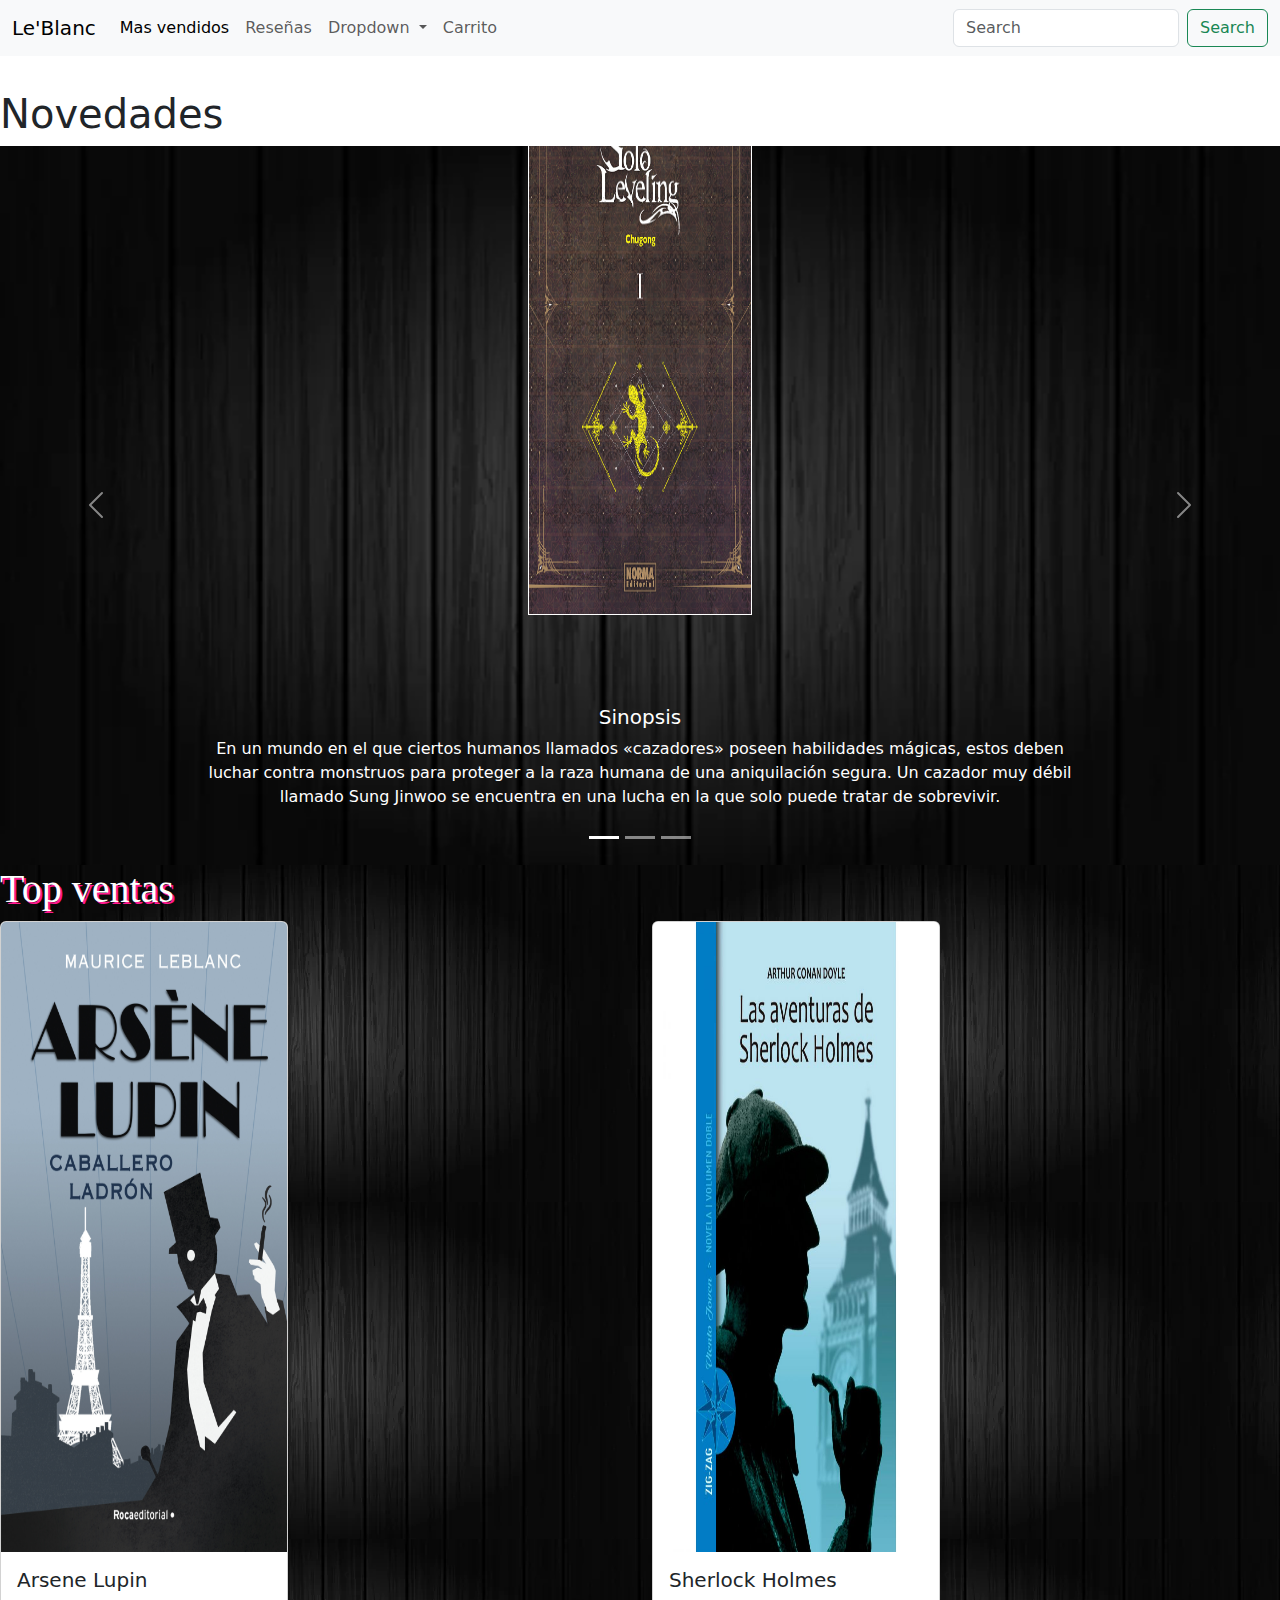
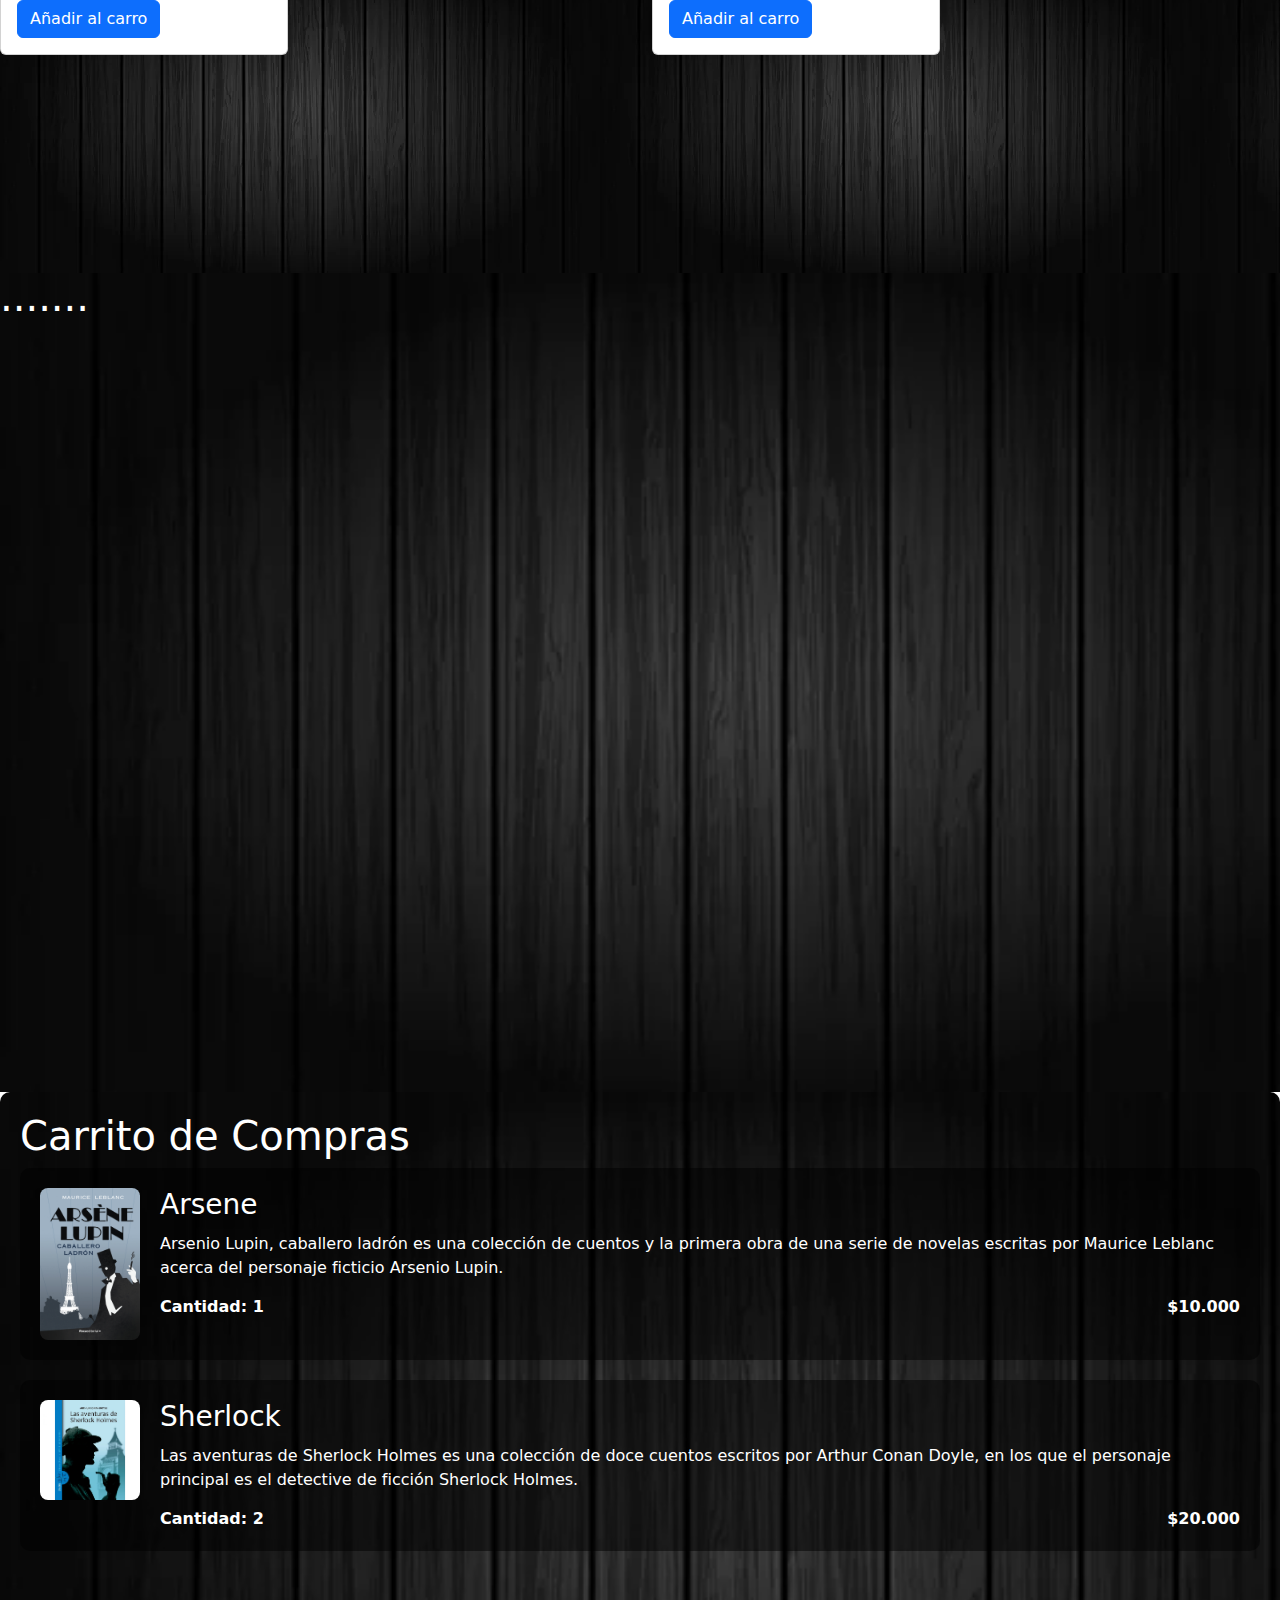
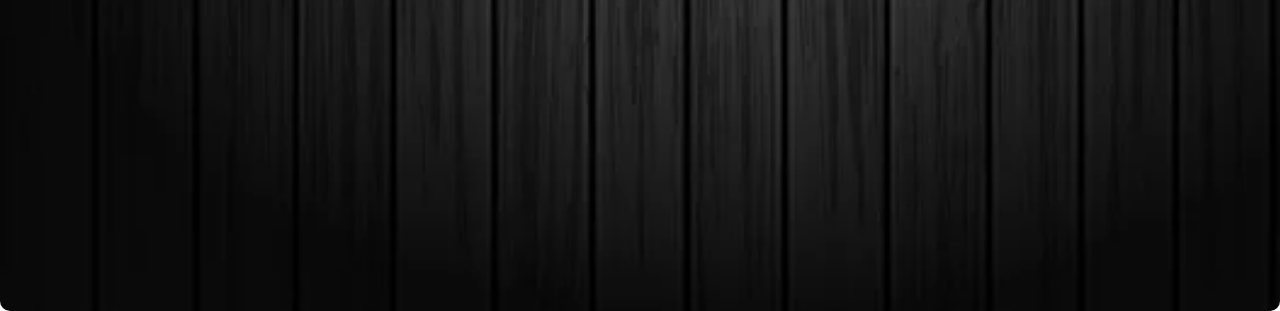
==== commit e64f58b2: "cambio en carrusel" ====
--- a/index.html
+++ b/index.html
@@ -45,7 +45,7 @@
                     <option value="Sherlock Holmes">
                     <option value="Animales Fantasticos">
                     <option value="La Divina Comedia">
-                    <option value="Biblia">
+                    <option value="Solo Leveling">
                   </datalist>
                   <button class="btn btn-outline-success" type="submit">Search</button>
                 </form>
@@ -53,6 +53,8 @@
             </div>
           </nav>
     </div>
+    <div>
+      <H1 class="Nov">Novedades</H1>
         <div id="carouselExampleCaptions" class="carousel slide carousel-fade">
             <div class="carousel-indicators">
               <button type="button" data-bs-target="#carouselExampleCaptions" data-bs-slide-to="0" class="active" aria-current="true" aria-label="Slide 1"></button>
@@ -63,13 +65,21 @@
               <div class="carousel-item active">
                 <img src="fondo.jpg" class="d-block w-100" alt="...">
                 <div class="carousel-caption d-none d-md-block">
-                  <h5>Libros</h5>
-                  <p class="texto-banner">Un libro es una obra impresa, manuscrita o pintada en una serie de hojas de papel, pergamino, vitela u otro material, unidas por un lado (es decir, encuadernadas) y protegidas con tapas, también llamadas cubiertas. Un libro puede tratar sobre cualquier tema. Según la definición de la Unesco,1​ un libro debe poseer veinticinco hojas mínimo (49 páginas), pues de veinticuatro hojas o menos sería un folleto; y de una hasta cuatro páginas se consideran hojas sueltas (en una o dos hojas).</p>
+                  <div id="SL">
+                    <img class="SL"    src="car1.jpeg" alt="Solo Leveling">
+                  </div>
+                  <h5 class="sinop">Sinopsis</h5>
+                  <p class="texto-banner">En un mundo en el que ciertos humanos llamados «cazadores» poseen habilidades mágicas,
+                     estos deben luchar contra monstruos para proteger a la raza humana de una aniquilación segura. 
+                     Un cazador muy débil llamado Sung Jinwoo se encuentra en una lucha en la que solo puede tratar de sobrevivir.</p>
                 </div>
               </div>
               <div class="carousel-item">
                 <img src="fondo.jpg" class="d-block w-100" alt="...">
                 <div class="carousel-caption d-none d-md-block">
+                  <div id="SL">
+                    <img class="SL"    src="car1.jpeg" alt="Solo Leveling">
+                  </div>
                   <h5>Second slide label</h5>
                   <p>Some representative placeholder content for the second slide.</p>
                 </div>
@@ -77,6 +87,9 @@
               <div class="carousel-item">
                 <img src="fondo.jpg" class="d-block w-100" alt="...">
                 <div class="carousel-caption d-none d-md-block">
+                  <div id="SL">
+                    <img class="SL"    src="car1.jpeg" alt="Solo Leveling">
+                  </div>
                   <h5>Third slide label</h5>
                   <p>Some representative placeholder content for the third slide.</p>
                 </div>
@@ -91,6 +104,7 @@
               <span class="visually-hidden">Next</span>
             </button>
           </div>
+        </div>
           <div id="segvis">
             <div>
             <h1  id="text">Top ventas</h1>
--- a/estilo.css
+++ b/estilo.css
@@ -5,7 +5,24 @@
   width: 100%;
   z-index: 100;
 }
+#SL{
+  height: 65vh;
 
+}
+.SL{
+  height:100%;
+  width:25%;
+  border-style: solid;
+  border: 1px solid;
+  border-color: white;
+ 
+}
+.Nov{
+  margin-top: 10vh;
+}
+.sinop{
+  margin-top: 10vh;
+}
 #segvis{
     background-image: url(fondo.jpg);
     height: 112vh;
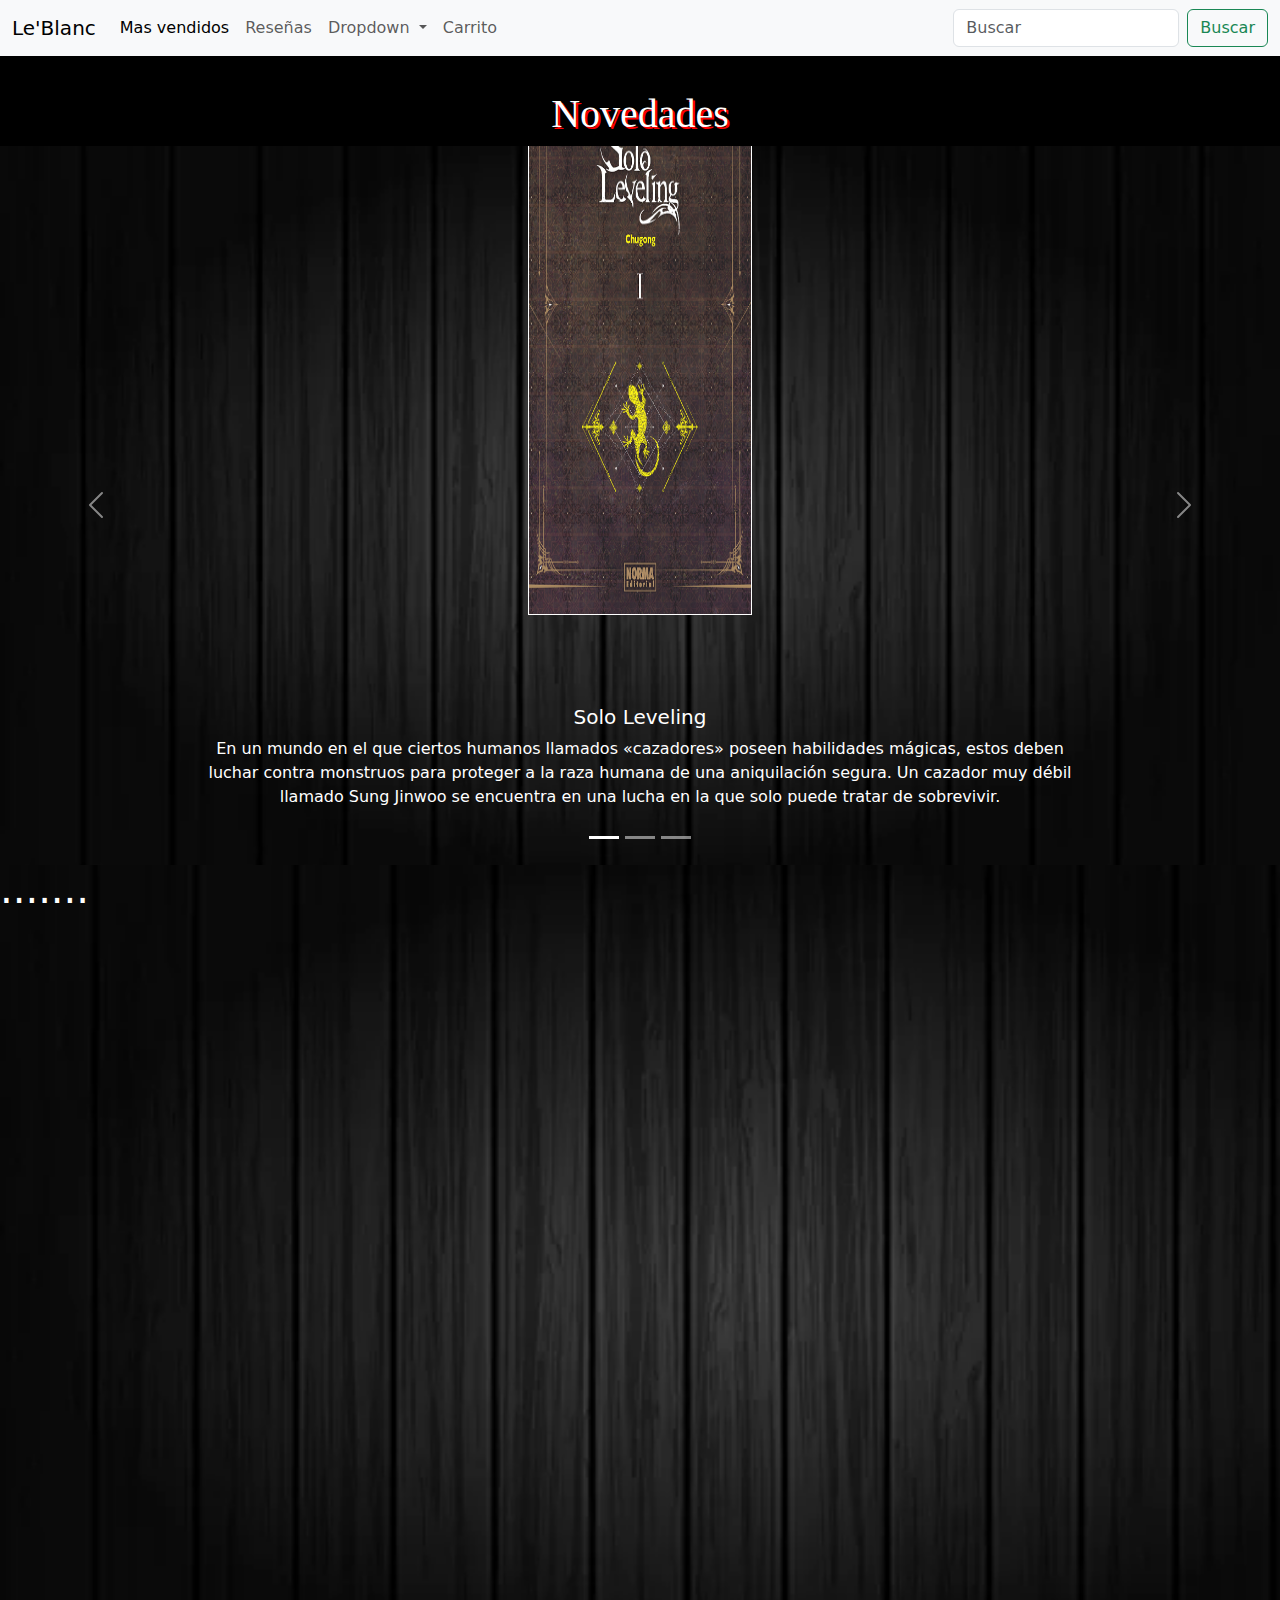
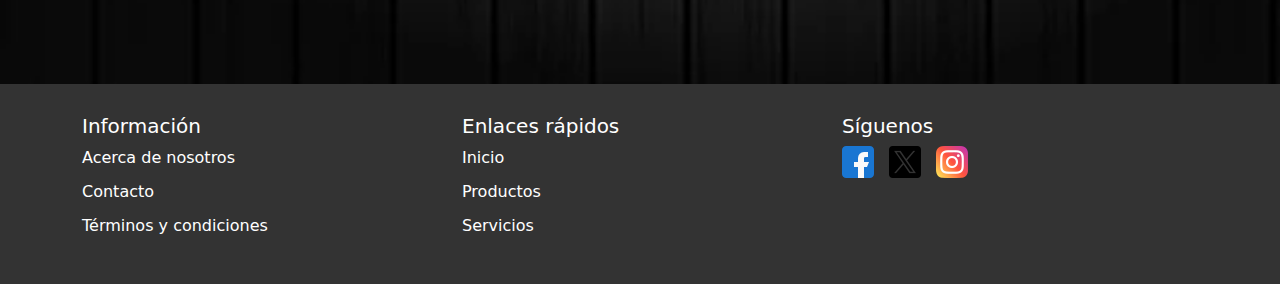
==== commit 64bf18ae: "Cambios para la entrega 1" ====
--- a/index.html
+++ b/index.html
@@ -18,10 +18,10 @@
               <div class="collapse navbar-collapse" id="navbarSupportedContent">
                 <ul class="navbar-nav me-auto mb-2 mb-lg-0">
                   <li class="nav-item">
-                    <a class="nav-link active" aria-current="page" href="#segvis">Mas vendidos</a>
+                    <a class="nav-link active" aria-current="page" href="top ventas.html">Mas vendidos</a>
                   </li>
                   <li class="nav-item">
-                    <a class="nav-link" href="formulario.html">Reseñas </a>
+                    <a class="nav-link" href="formulario.html">Reseñas</a>
                   </li>
                   <li class="nav-item dropdown">
                     <a class="nav-link dropdown-toggle" href="#" role="button" data-bs-toggle="dropdown" aria-expanded="false">
@@ -35,11 +35,11 @@
                     </ul>
                   </li>
                   <li class="nav-item">
-                    <a class="nav-link" href="#carrito">Carrito</a>
+                    <a class="nav-link" href="carrito.html">Carrito</a>
                   </li>
                 </ul>
                 <form class="d-flex" role="search">
-                  <input class="form-control me-2" list="datalistOptions" type="search" placeholder="Search" aria-label="Search">
+                  <input class="form-control me-2" list="datalistOptions" type="search" placeholder="Buscar" aria-label="Search">
                   <datalist id="datalistOptions">
                     <option value="Arse Lupin">
                     <option value="Sherlock Holmes">
@@ -47,14 +47,16 @@
                     <option value="La Divina Comedia">
                     <option value="Solo Leveling">
                   </datalist>
-                  <button class="btn btn-outline-success" type="submit">Search</button>
+                  <button class="btn btn-outline-success" type="submit">Buscar</button>
                 </form>
               </div>
             </div>
           </nav>
     </div>
     <div>
+      <div id="Nov">
       <H1 class="Nov">Novedades</H1>
+      </div>
         <div id="carouselExampleCaptions" class="carousel slide carousel-fade">
             <div class="carousel-indicators">
               <button type="button" data-bs-target="#carouselExampleCaptions" data-bs-slide-to="0" class="active" aria-current="true" aria-label="Slide 1"></button>
@@ -68,7 +70,7 @@
                   <div id="SL">
                     <img class="SL"    src="car1.jpeg" alt="Solo Leveling">
                   </div>
-                  <h5 class="sinop">Sinopsis</h5>
+                  <h5 class="sinop">Solo Leveling</h5>
                   <p class="texto-banner">En un mundo en el que ciertos humanos llamados «cazadores» poseen habilidades mágicas,
                      estos deben luchar contra monstruos para proteger a la raza humana de una aniquilación segura. 
                      Un cazador muy débil llamado Sung Jinwoo se encuentra en una lucha en la que solo puede tratar de sobrevivir.</p>
@@ -77,21 +79,25 @@
               <div class="carousel-item">
                 <img src="fondo.jpg" class="d-block w-100" alt="...">
                 <div class="carousel-caption d-none d-md-block">
-                  <div id="SL">
-                    <img class="SL"    src="car1.jpeg" alt="Solo Leveling">
+                  <div id="BL">
+                    <img class="BL"    src="biblia.png" alt="Biblia">
                   </div>
-                  <h5>Second slide label</h5>
-                  <p>Some representative placeholder content for the second slide.</p>
+                  <h5 class="Biblia">La Biblia</h5>
+                  <p>Es un conjunto de libros canónicos que en el cristianismo y en otras religiones se consideran producto de inspiración 
+                    divina y un reflejo o registro de la relación entre Dios y la humanidad.</p>
                 </div>
               </div>
               <div class="carousel-item">
                 <img src="fondo.jpg" class="d-block w-100" alt="...">
                 <div class="carousel-caption d-none d-md-block">
-                  <div id="SL">
-                    <img class="SL"    src="car1.jpeg" alt="Solo Leveling">
+                  <div id="AN">
+                    <img class="AN"    src="animales.png" alt="Animales Fantasticos Y Donde Encontarlos">
                   </div>
-                  <h5>Third slide label</h5>
-                  <p>Some representative placeholder content for the third slide.</p>
+                  <h5 class="anim">Animales Fantasticos Y Donde Encontarlos</h5>
+                  <p>En 1926, el mago experto en zoología Newt Scamander hace una breve parada en Nueva York mientras viaja 
+                    catalogando y capturando criaturas mágicas por el mundo. Jacob, un humano corriente, 
+                    provoca por error que las criaturas escapen y se oculten por la ciudad. Scamander tendrá que atraparlas de nuevo, 
+                    antes de que causen problemas.</p>
                 </div>
               </div>
             </div>
@@ -105,100 +111,43 @@
             </button>
           </div>
         </div>
-          <div id="segvis">
-            <div>
-            <h1  id="text">Top ventas</h1>
-          </div>
-            <div class="row">
-              <div class="col-sm-6 mb-3 mb-sm-0">
-                <div class="card" style="width: 18rem;">
-                  <img src="arsene.jpg" class="card-img-top" alt="Arsene Lupin">
-                  <div class="card-body">
-                    <h5 class="card-title">Arsene Lupin</h5>
-                    <!--<p class="card-text">Arsenio Lupin, caballero ladrón es una colección de cuentos y la primera obra de una serie de novelas escritas por Maurice Leblanc acerca del personaje ficticio Arsenio Lupin.</p>-->
-                    <button type="button" class="btn btn-primary" data-bs-toggle="modal" data-bs-target="#staticBackdrop">
-                      Añadir al carro
-                    </button>
-                    <div class="modal fade" id="staticBackdrop" data-bs-backdrop="static" data-bs-keyboard="false" tabindex="-1" aria-labelledby="staticBackdropLabel" aria-hidden="true">
-                      <div class="modal-dialog">
-                        <div class="modal-content">
-                          <div class="modal-header">
-                            <h1 class="modal-title fs-5" id="staticBackdropLabel">Añadir al carrito</h1>
-                            <button type="button" class="btn-close" data-bs-dismiss="modal" aria-label="Close"></button>
-                          </div>
-                          <div class="modal-body">
-                            Confirmar pedido
-                          </div>
-                          <div class="modal-footer">
-                            <button type="button" class="btn btn-secondary" data-bs-dismiss="modal">Cancelar</button>
-                            <a class="btn btn-primary" href="#carrito">confirmar</a>
-                          </div>
-                        </div>
-                      </div>
-                    </div>
-                  </div>
-                </div>
-                  </div>
-              <div class="col-sm-6">
-                <div class="card" style="width: 18rem;">
-                  <img src="sherlock.jpg" class="card-img-top" alt="Sherlock Holmes">
-                  <div class="card-body">
-                    <h5 class="card-title">Sherlock Holmes</h5>
-                    <!--<p class="card-text">Las aventuras de Sherlock Holmes es una colección de doce cuentos escritos por Arthur Conan Doyle, en los que el personaje principal es el detective de ficción Sherlock Holmes.</p>-->
-                    <button type="button" class="btn btn-primary" data-bs-toggle="modal" data-bs-target="#staticBackdrop">
-                      Añadir al carro
-                    </button>
-                    <div class="modal fade" id="staticBackdrop" data-bs-backdrop="static" data-bs-keyboard="false" tabindex="-1" aria-labelledby="staticBackdropLabel" aria-hidden="true">
-                      <div class="modal-dialog">
-                        <div class="modal-content">
-                          <div class="modal-header">
-                            <h1 class="modal-title fs-5" id="staticBackdropLabel">Añadir al carrito</h1>
-                            <button type="button" class="btn-close" data-bs-dismiss="modal" aria-label="Close"></button>
-                          </div>
-                          <div class="modal-body">
-                            Confirmar pedido
-                          </div>
-                          <div class="modal-footer">
-                            <button type="button" class="btn btn-secondary" data-bs-dismiss="modal">Cancelar</button>
-                            <a class="btn btn-primary" href="#carrito">confirmar</a>
-                          </div>
-                        </div>
-                      </div>
-                    </div>
-                  </div>
-              </div>
-            </div>
-            </div>
-          </div>
+        
+        
           <div id="tervis">
             <h1>.......</h1>
 
           </div>
-          <div id="carrito">
-            <h1>Carrito de Compras</h1>
-            <div class="item">
-                <div class="imagen"><img src="arsene.jpg" alt="Arsene"></div>
-                <div class="detalles">
-                    <h3 class="nombre">Arsene</h3>
-                    <p class="descripcion">Arsenio Lupin, caballero ladrón es una colección de cuentos y la primera obra de una serie de novelas escritas por Maurice Leblanc acerca del personaje ficticio Arsenio Lupin.</p>
-                    <div class="info">
-                        <span class="cantidad">Cantidad: 1</span>
-                        <span class="precio">$10.000</span>
-                    </div>
-                </div>
-            </div>
-            <div class="item">
-                <div class="imagen"><img src="sherlock.jpg" alt="Sherlock"></div>
-                <div class="detalles">
-                    <h3 class="nombre">Sherlock</h3>
-                    <p class="descripcion">Las aventuras de Sherlock Holmes es una colección de doce cuentos escritos por Arthur Conan Doyle, en los que el personaje principal es el detective de ficción Sherlock Holmes.</p>
-                    <div class="info">
-                        <span class="cantidad">Cantidad: 2</span>
-                        <span class="precio">$20.000</span>
-                    </div>
-                </div>
-            </div>
-        </div>
     <script src="https://cdn.jsdelivr.net/npm/bootstrap@5.3.3/dist/js/bootstrap.bundle.min.js" integrity="sha384-YvpcrYf0tY3lHB60NNkmXc5s9fDVZLESaAA55NDzOxhy9GkcIdslK1eN7N6jIeHz" crossorigin="anonymous"></script>
 </body>
+<footer class="footer">
+  <div class="container">
+    <div class="row">
+      <div class="col-md-4">
+        <h5>Información</h5>
+        <ul>
+          <li><a href="#">Acerca de nosotros</a></li>
+          <li><a href="#">Contacto</a></li>
+          <li><a href="#">Términos y condiciones</a></li>
+        </ul>
+      </div>
+      <div class="col-md-4">
+        <h5>Enlaces rápidos</h5>
+        <ul>
+          <li><a href="#">Inicio</a></li>
+          <li><a href="#">Productos</a></li>
+          <li><a href="#">Servicios</a></li>
+        </ul>
+      </div>
+      <div class="col-md-4">
+        <h5>Síguenos</h5>
+        <ul class="social-icons">
+          <li><img src="facebook.png" alt="Facebook"><a href="#"><i class="fab fa-facebook-f"></i></a></li>
+          <li><img src="x.png" alt="X"><a href="#"><i class="fab fa-x"></i></a></li>
+          <li><img src="instagram.png" alt="Instagram"><a href="#"><i class="fab fa-instagram"></i></a></li>
+        </ul>
+      </div>
+    </div>
+  </div>
+</footer>
+
 </html>--- a/estilo.css
+++ b/estilo.css
@@ -4,6 +4,24 @@
   left: 0;
   width: 100%;
   z-index: 100;
+}
+body{
+  background-color: black !important;
+}
+.Nov{
+  margin-top: 10vh;
+  background: black;
+  color: white;
+    font-family: 'Press Start 2P', cursive;
+    animation-name: neonEffect;
+    animation-duration: 2s;
+    animation-iteration-count: infinite;
+    text-shadow: 2px 2px 0px #ff0000;
+}
+#Nov{
+  display: flex !important;
+  align-items: center !important;
+  justify-content: center;
 }
 #SL{
   height: 65vh;
@@ -17,25 +35,58 @@
   border-color: white;
  
 }
-.Nov{
-  margin-top: 10vh;
+#BL{
+  height: 65vh;
+
+}
+.BL{
+  height:100%;
+  width:25%;
+  border-style: solid;
+  border: 1px solid;
+  border-color: white;
+  margin-bottom: 10vh !important;
+}
+.Biblia{
+  margin-top: 10vh !important;
+}
+#AN{
+  height: 65vh;
+
+}
+.AN{
+  height:100%;
+  width:25%;
+  border-style: solid;
+  border: 1px solid;
+  border-color: white;
+  margin-bottom: 10vh !important;
+}
+.anim{
+  margin-top: 10vh !important;
+}
+@keyframes neonEffect {
+  0%, 35%, 45%, 65%, 100% {
+      text-shadow: 
+      white 0 0 12px,
+      red 0 0 24px,
+      red 0 0 36px,
+  }
+  40%, 60%{
+      text-shadow: none;
+  }
 }
 .sinop{
   margin-top: 10vh;
 }
-#segvis{
-    background-image: url(fondo.jpg);
-    height: 112vh;
-}
+
+
+
 #tervis{
     background-image: url(fondo.jpg);
     background-size: cover;
     height: 91vh;
     color: white;
-}
-
-.card-img-top{
-  height: 70vh;
 }
 #text{
     color: white;
@@ -57,91 +108,36 @@
     }
 }
 
-
-.tarjeta{
-  display:flex;
-  flex-direction:column;
-  justify-content:space-between;
-  width:420px;
-  border: 1px solid lightgray;
-  box-shadow: 2px 2px 8px 4px #d3d3d3d1;
-  border-radius:15px;
-  font-family: sans-serif;
-}
-.titulo{
-  font-size: 24px;
-  padding: 10px 10px 0 10px;;
-}
-.cuerpo{
-  padding: 10px;
-}
-.pie{
-  background: #6699ff;
-  border-radius:0 0 15px 15px;
-  padding: 10px;
-  text-align:center;
-}
-.pie a{
-  text-decoration: none;
-  color: white;
-}
-.pie a:after {
-  position: absolute;
-  top: 0;
-  right: 0;
-  bottom: 0;
-  left: 0;
-  z-index: 1;
-  content: ""
-}
-#carrito {
-  background-image: url(fondo.jpg);
-  background-size: cover;
-  height: 91vh;
-  color: white;
-  padding: 20px;
-  border-radius: 10px;
+.footer {
+  background-color: #333;
+  color: #fff;
+  padding: 30px 0;
 }
 
-.item {
-  background-color: rgba(0, 0, 0, 0.5);
-  padding: 20px;
-  border-radius: 10px;
-  margin-bottom: 20px;
-  display: flex;
+.footer h5 {
+  color: #fff;
 }
 
-.imagen {
-  flex: 0 0 100px;
-  margin-right: 20px;
+.footer ul {
+  list-style: none;
+  padding: 0;
 }
 
-.imagen img {
-  width: 100%;
-  border-radius: 8px;
-}
-
-.detalles {
-  flex-grow: 1;
-}
-
-.nombre {
-  margin-top: 0;
+.footer ul li {
   margin-bottom: 10px;
 }
 
-.descripcion {
-  margin-top: 0;
-  margin-bottom: 15px;
+.footer ul li a {
+  color: #fff;
+  text-decoration: none;
 }
 
-.info {
-  display: flex;
-  justify-content: space-between;
-  align-items: center;
+.social-icons li {
+  display: inline-block;
+  margin-right: 10px;
 }
 
-.cantidad,
-.precio {
-  font-weight: bold;
-}+.social-icons li:last-child {
+  margin-right: 0;
+}
+
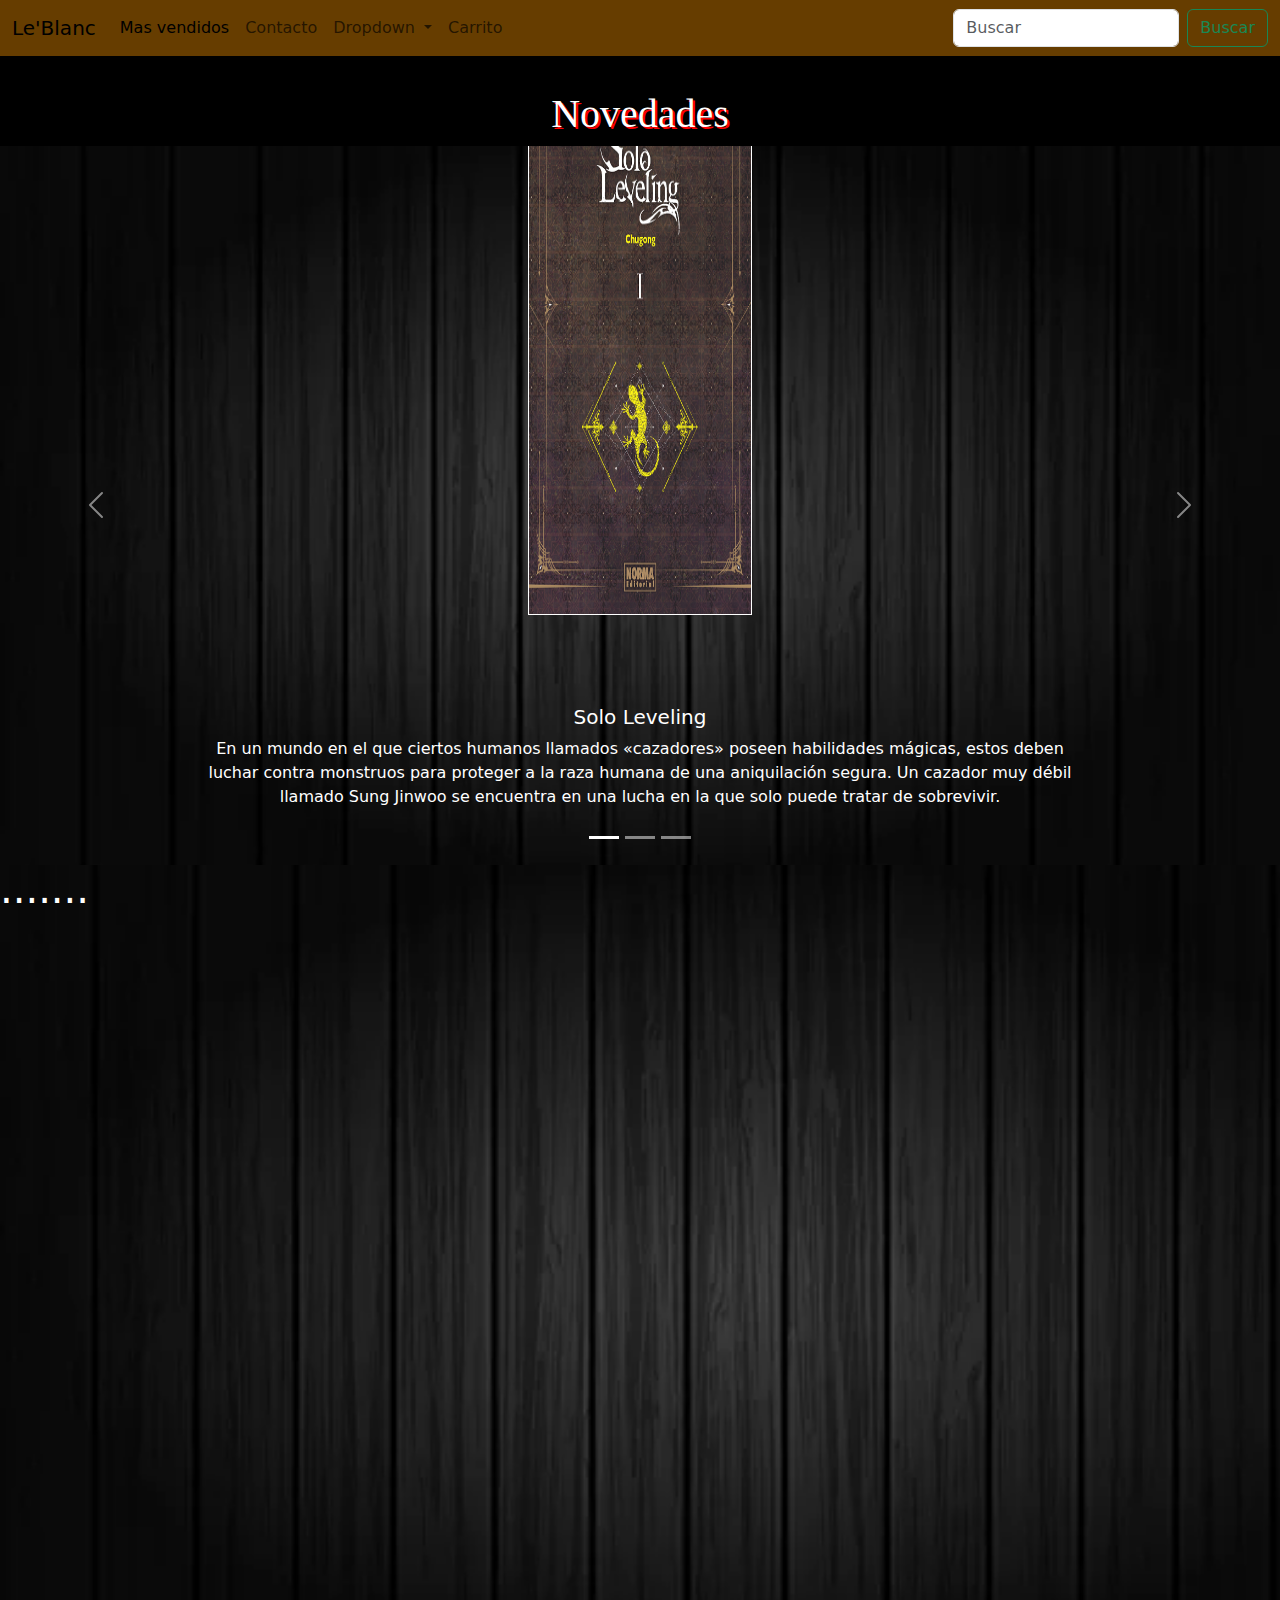
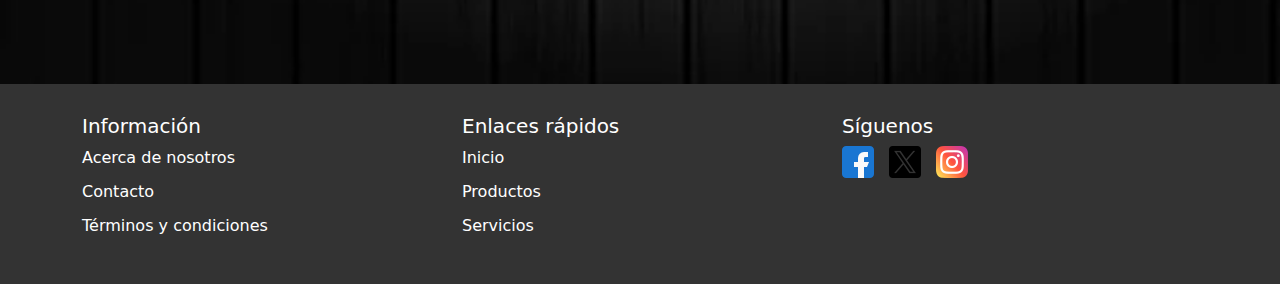
==== commit d1906a94: "validaciones formulario con js" ====
--- a/index.html
+++ b/index.html
@@ -9,7 +9,7 @@
 </head>
 <body>
     <div id="navegador">
-        <nav class="navbar navbar-expand-lg bg-body-tertiary">
+        <nav class="navbar navbar-expand-lg">
             <div class="container-fluid">
               <a class="navbar-brand" href="#carouselExampleCaptions">Le'Blanc</a>
               <button class="navbar-toggler" type="button" data-bs-toggle="collapse" data-bs-target="#navbarSupportedContent" aria-controls="navbarSupportedContent" aria-expanded="false" aria-label="Toggle navigation">
@@ -21,7 +21,7 @@
                     <a class="nav-link active" aria-current="page" href="top ventas.html">Mas vendidos</a>
                   </li>
                   <li class="nav-item">
-                    <a class="nav-link" href="formulario.html">Reseñas</a>
+                    <a class="nav-link" href="formulario.html">Contacto</a>
                   </li>
                   <li class="nav-item dropdown">
                     <a class="nav-link dropdown-toggle" href="#" role="button" data-bs-toggle="dropdown" aria-expanded="false">
--- a/estilo.css
+++ b/estilo.css
@@ -4,6 +4,12 @@
   left: 0;
   width: 100%;
   z-index: 100;
+
+}
+
+.navbar{
+  background-color: #663d00 !important;
+  height: 50%;
 }
 body{
   background-color: black !important;
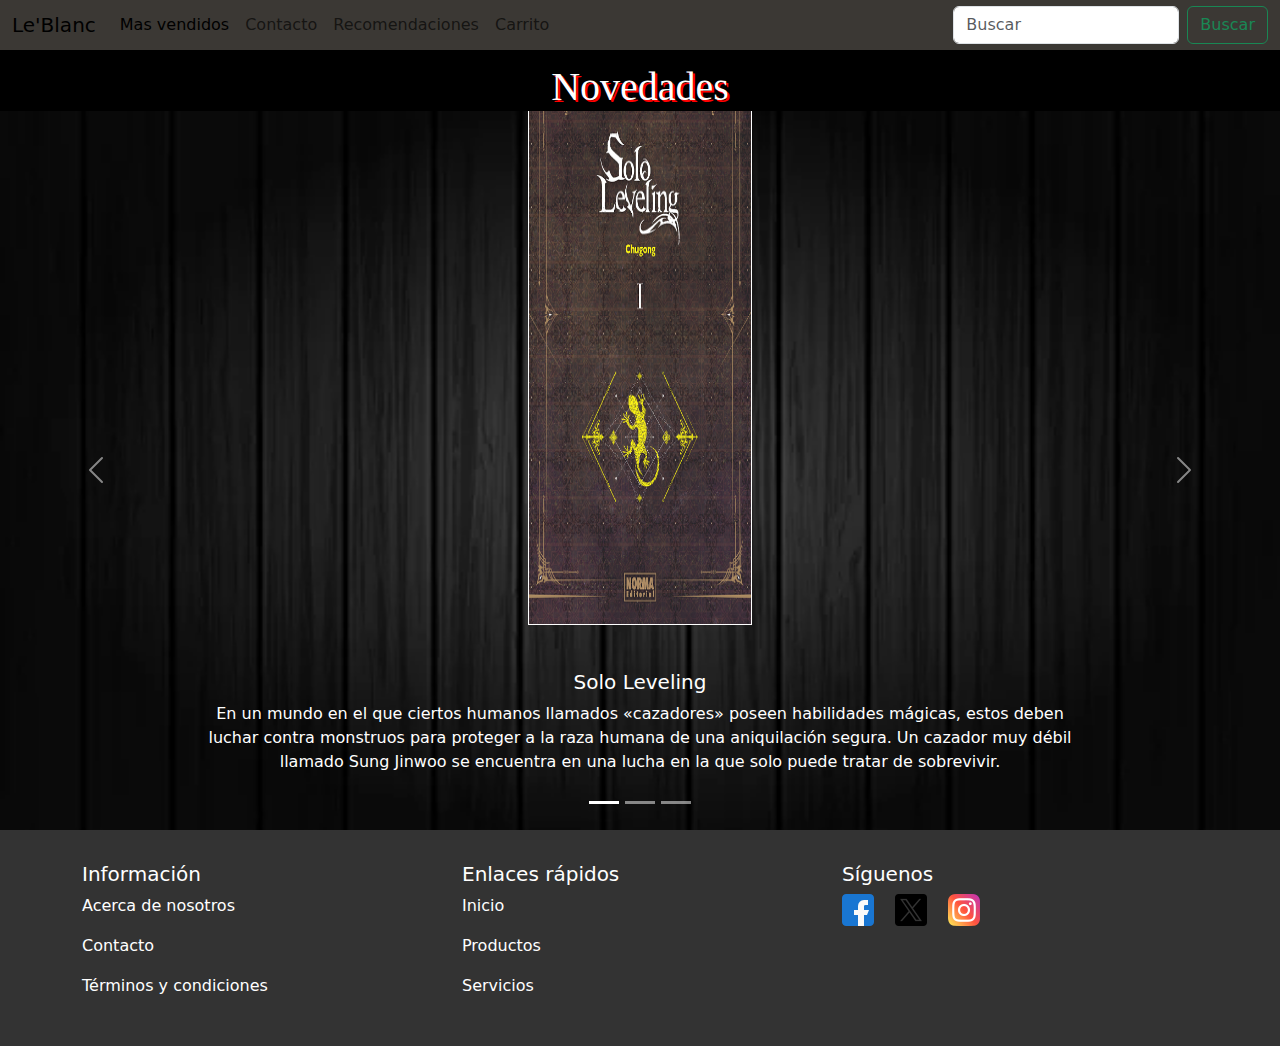
==== commit f3769dbf: "cambios entrega 2" ====
--- a/index.html
+++ b/index.html
@@ -23,16 +23,8 @@
                   <li class="nav-item">
                     <a class="nav-link" href="formulario.html">Contacto</a>
                   </li>
-                  <li class="nav-item dropdown">
-                    <a class="nav-link dropdown-toggle" href="#" role="button" data-bs-toggle="dropdown" aria-expanded="false">
-                      Dropdown
-                    </a>
-                    <ul class="dropdown-menu">
-                      <li><a class="dropdown-item" href="#">Action</a></li>
-                      <li><a class="dropdown-item" href="#">Another action</a></li>
-                      <li><hr class="dropdown-divider"></li>
-                      <li><a class="dropdown-item" href="#">Something else here</a></li>
-                    </ul>
+                  <li class="nav-item">
+                    <a class="nav-link" href="recomendaciones.html">Recomendaciones</a>
                   </li>
                   <li class="nav-item">
                     <a class="nav-link" href="carrito.html">Carrito</a>
@@ -82,8 +74,8 @@
                   <div id="BL">
                     <img class="BL"    src="biblia.png" alt="Biblia">
                   </div>
-                  <h5 class="Biblia">La Biblia</h5>
-                  <p>Es un conjunto de libros canónicos que en el cristianismo y en otras religiones se consideran producto de inspiración 
+                  <h5 class="sinop">La Biblia</h5>
+                  <p class="texto-banner">Es un conjunto de libros canónicos que en el cristianismo y en otras religiones se consideran producto de inspiración 
                     divina y un reflejo o registro de la relación entre Dios y la humanidad.</p>
                 </div>
               </div>
@@ -93,8 +85,8 @@
                   <div id="AN">
                     <img class="AN"    src="animales.png" alt="Animales Fantasticos Y Donde Encontarlos">
                   </div>
-                  <h5 class="anim">Animales Fantasticos Y Donde Encontarlos</h5>
-                  <p>En 1926, el mago experto en zoología Newt Scamander hace una breve parada en Nueva York mientras viaja 
+                  <h5 class="sinop">Animales Fantasticos Y Donde Encontarlos</h5>
+                  <p class="texto-banner">En 1926, el mago experto en zoología Newt Scamander hace una breve parada en Nueva York mientras viaja 
                     catalogando y capturando criaturas mágicas por el mundo. Jacob, un humano corriente, 
                     provoca por error que las criaturas escapen y se oculten por la ciudad. Scamander tendrá que atraparlas de nuevo, 
                     antes de que causen problemas.</p>
@@ -111,12 +103,7 @@
             </button>
           </div>
         </div>
-        
-        
-          <div id="tervis">
-            <h1>.......</h1>
 
-          </div>
     <script src="https://cdn.jsdelivr.net/npm/bootstrap@5.3.3/dist/js/bootstrap.bundle.min.js" integrity="sha384-YvpcrYf0tY3lHB60NNkmXc5s9fDVZLESaAA55NDzOxhy9GkcIdslK1eN7N6jIeHz" crossorigin="anonymous"></script>
 </body>
 <footer class="footer">
--- a/estilo.css
+++ b/estilo.css
@@ -4,120 +4,109 @@
   left: 0;
   width: 100%;
   z-index: 100;
-
 }
 
-.navbar{
-  background-color: #663d00 !important;
-  height: 50%;
+.navbar {
+  background-color: #3b3834 !important;
+  height: 50px;
 }
-body{
+
+body {
   background-color: black !important;
 }
-.Nov{
-  margin-top: 10vh;
+
+.Nov {
+  margin-top: 7vh;
+  margin-bottom: 0;
   background: black;
   color: white;
-    font-family: 'Press Start 2P', cursive;
-    animation-name: neonEffect;
-    animation-duration: 2s;
-    animation-iteration-count: infinite;
-    text-shadow: 2px 2px 0px #ff0000;
+  font-family: 'Press Start 2P', cursive;
+  animation-name: neonEffect;
+  animation-duration: 2s;
+  animation-iteration-count: infinite;
+  text-shadow: 2px 2px 0px #ff0000;
 }
-#Nov{
+
+#Nov {
   display: flex !important;
   align-items: center !important;
   justify-content: center;
 }
-#SL{
+
+#SL {
   height: 65vh;
+}
 
-}
-.SL{
-  height:100%;
-  width:25%;
+.SL {
+  height: 100%;
+  width: 25%;
   border-style: solid;
   border: 1px solid;
   border-color: white;
- 
 }
-#BL{
+
+#BL {
   height: 65vh;
+}
 
-}
-.BL{
-  height:100%;
-  width:25%;
+.BL {
+  height: 100%;
+  width: 25%;
   border-style: solid;
   border: 1px solid;
   border-color: white;
-  margin-bottom: 10vh !important;
+  margin-bottom: 5vh !important;
 }
-.Biblia{
-  margin-top: 10vh !important;
+
+#AN {
+  height: 65vh;
 }
-#AN{
-  height: 65vh;
 
-}
-.AN{
-  height:100%;
-  width:25%;
+.AN {
+  height: 100%;
+  width: 25%;
   border-style: solid;
   border: 1px solid;
   border-color: white;
-  margin-bottom: 10vh !important;
+  margin-bottom: 5vh !important;
 }
-.anim{
-  margin-top: 10vh !important;
+
+.anim {
+  margin-top: 5vh !important;
 }
+
 @keyframes neonEffect {
   0%, 35%, 45%, 65%, 100% {
-      text-shadow: 
-      white 0 0 12px,
-      red 0 0 24px,
-      red 0 0 36px,
+    text-shadow: white 0 0 1rem, red 0 0 2rem, red 0 0 3rem;
   }
-  40%, 60%{
-      text-shadow: none;
+  40%, 60% {
+    text-shadow: none;
   }
 }
-.sinop{
-  margin-top: 10vh;
+
+.sinop {
+  margin-top: 5vh;
+  min-width: 200px;
 }
 
+.texto-banner {
+  min-width: 10vh !important;
+  flex-direction: column;
+}
 
-
-#tervis{
-    background-image: url(fondo.jpg);
-    background-size: cover;
-    height: 91vh;
-    color: white;
-}
-#text{
-    color: white;
-    font-family: 'Press Start 2P', cursive;
-    animation-name: neonEffect;
-    animation-duration: 2s;
-    animation-iteration-count: infinite;
-    text-shadow: 2px 2px 0px #ff198f;
-}
-@keyframes neonEffect {
-    0%, 35%, 45%, 65%, 100% {
-        text-shadow: 
-        white 0 0 12px,
-        red 0 0 24px,
-        red 0 0 36px,
-    }
-    40%, 60%{
-        text-shadow: none;
-    }
+#text {
+  color: white;
+  font-family: 'Press Start 2P', cursive;
+  animation-name: neonEffect;
+  animation-duration: 2s;
+  animation-iteration-count: infinite;
+  text-shadow: 2px 2px 0px #ff198f;
 }
 
 .footer {
   background-color: #333;
   color: #fff;
-  padding: 30px 0;
+  padding: 2rem 0;
 }
 
 .footer h5 {
@@ -130,7 +119,7 @@
 }
 
 .footer ul li {
-  margin-bottom: 10px;
+  margin-bottom: 1rem;
 }
 
 .footer ul li a {
@@ -140,10 +129,9 @@
 
 .social-icons li {
   display: inline-block;
-  margin-right: 10px;
+  margin-right: 1rem;
 }
 
 .social-icons li:last-child {
   margin-right: 0;
 }
-
